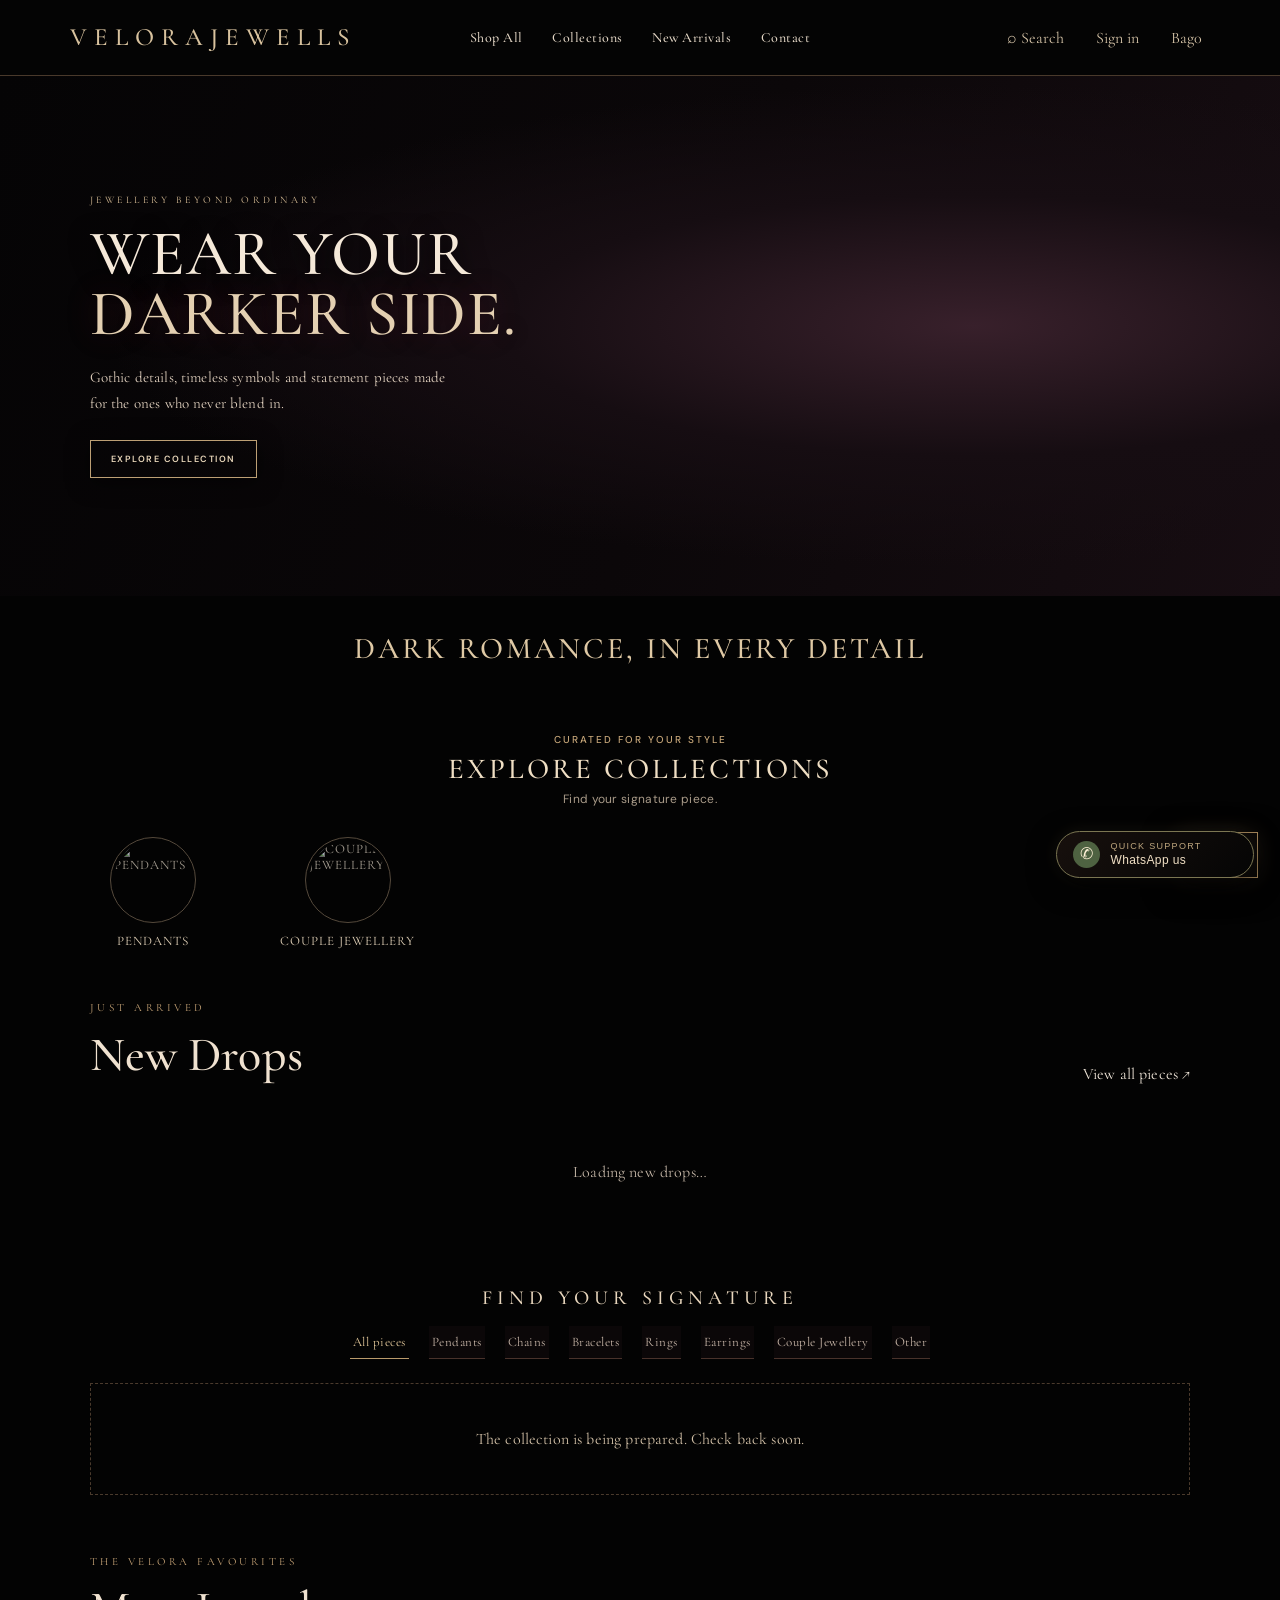
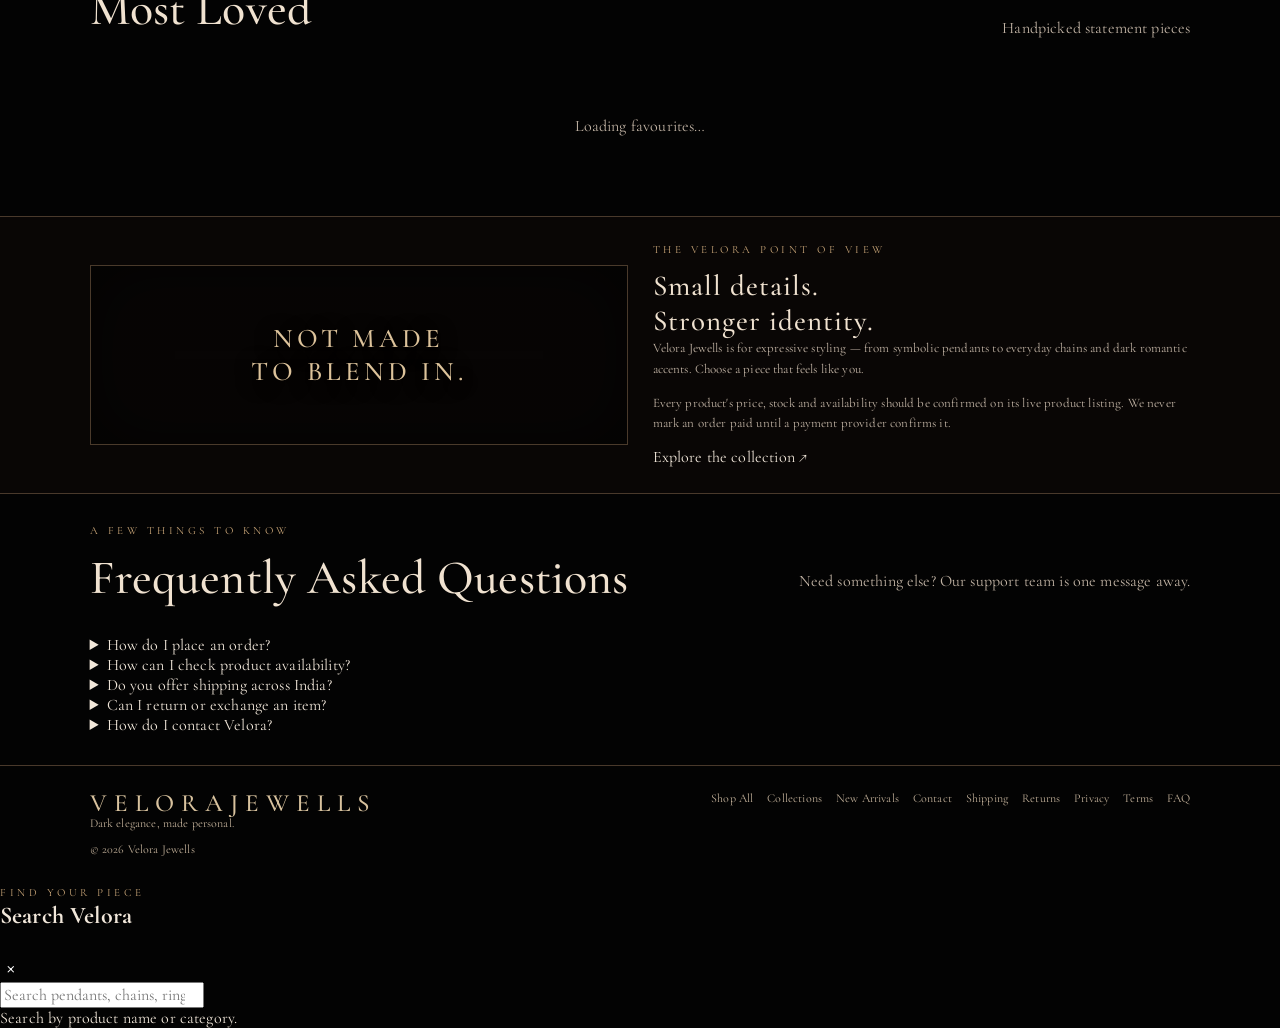
==== index.html @ 8561156a "Add Velora discovery shelves, FAQ and product search UI" ====
<!doctype html>
<html lang="en">
<head>
<meta charset="utf-8"><meta name="viewport" content="width=device-width,initial-scale=1">
<meta name="theme-color" content="#0a080b"><meta name="description" content="Gothic jewellery for your darker side. Discover statement pendants, chains, rings and bracelets at Velora Jewells."><meta property="og:title" content="Velora Jewells — Dark Elegance"><meta property="og:description" content="Gothic details, timeless symbols and statement pieces made for the ones who never blend in."><meta property="og:type" content="website"><link rel="icon" href="favicon.svg" type="image/svg+xml">
<title>Velora Jewells — Dark Elegance</title>
<link rel="preconnect" href="https://fonts.googleapis.com"><link rel="preconnect" href="https://fonts.gstatic.com" crossorigin>
<link href="https://fonts.googleapis.com/css2?family=Cormorant+Garamond:wght@400;500;600;700&family=DM+Sans:wght@400;500;600;700&display=swap" rel="stylesheet">
<style>
:root{--bg:#0a080b;--panel:#141015;--panel2:#1b151c;--line:#332735;--text:#f6eef4;--muted:#b5a7b5;--pink:#d98aaa;--pink2:#a95c7b;--gold:#c5a779}*{box-sizing:border-box}html{scroll-behavior:smooth}body{margin:0;background:var(--bg);color:var(--text);font-family:'DM Sans',sans-serif}a{color:inherit;text-decoration:none}button,input,select,textarea{font:inherit}button{cursor:pointer}.topline{background:#211620;text-align:center;padding:10px 14px;font-size:11px;letter-spacing:1.7px;text-transform:uppercase;color:#e5c7d6}.nav{height:76px;display:flex;align-items:center;justify-content:space-between;padding:0 6%;border-bottom:1px solid #281f2a;position:sticky;top:0;background:#0a080bf2;backdrop-filter:blur(16px);z-index:10}.brand{font:600 28px 'Cormorant Garamond',serif;letter-spacing:5px}.brand span{color:var(--pink)}.navlinks{display:flex;gap:28px;font-size:12px;letter-spacing:1.4px;text-transform:uppercase;color:#c8bbc8}.navlinks a:hover,.link:hover{color:var(--pink)}.navbtn{border:1px solid var(--line);color:var(--text);background:transparent;padding:10px 15px;font-size:11px;letter-spacing:1px;text-transform:uppercase}.hero{min-height:600px;padding:90px 7%;display:grid;grid-template-columns:1.08fr .92fr;align-items:center;gap:36px;background:radial-gradient(ellipse at 77% 45%,#422137 0,transparent 42%),linear-gradient(110deg,#0a080b 40%,#140c14)}.eyebrow{font-size:11px;letter-spacing:3px;text-transform:uppercase;color:var(--pink)}h1,h2,h3,p{margin-top:0}h1{font:500 clamp(50px,6.5vw,86px)/.94 'Cormorant Garamond',serif;letter-spacing:-1.5px;margin:24px 0}.hero p{max-width:450px;line-height:1.8;color:var(--muted);font-size:14px}.actions{display:flex;gap:12px;flex-wrap:wrap;margin-top:30px}.btn{border:1px solid var(--pink);padding:14px 21px;background:var(--pink);color:#1a0b13;font-size:11px;font-weight:700;letter-spacing:1.4px;text-transform:uppercase}.btn.secondary{background:transparent;color:var(--text);border-color:#59404f}.hero-art{height:390px;border:1px solid #553348;background:linear-gradient(135deg,#251521,#0c090d 60%,#42243b);display:flex;align-items:center;justify-content:center;position:relative;overflow:hidden}.hero-art:before,.hero-art:after{content:"";position:absolute;width:260px;height:260px;border:1px solid #c98aab55;border-radius:50%;transform:rotate(35deg) scaleX(.55)}.hero-art:after{width:200px;height:200px;border-color:#d7b7c855;transform:rotate(-35deg) scaleX(.65)}.sigil{font-size:110px;color:#d7b7c8;text-shadow:0 0 45px #c55d99aa;z-index:1;font-family:'Cormorant Garamond',serif}.pendant-art{width:min(285px,76%);height:auto;z-index:2;filter:drop-shadow(0 12px 28px #d98aaa44);animation:floatPendant 5s ease-in-out infinite}@keyframes floatPendant{0%,100%{transform:translateY(0)}50%{transform:translateY(-7px)}}.product{transition:transform .25s,border-color .25s}.product:hover{transform:translateY(-4px);border-color:#6e435e}.art-caption{position:absolute;bottom:20px;letter-spacing:3px;font-size:10px;color:#d5b8ca;text-transform:uppercase}.ticker{border-top:1px solid #332735;border-bottom:1px solid #332735;padding:17px 5%;display:flex;justify-content:center;gap:32px;flex-wrap:wrap;color:#d6bdcb;font-size:10px;letter-spacing:2px;text-transform:uppercase}.section{padding:75px 6%}.sectionhead{display:flex;align-items:end;justify-content:space-between;gap:20px;margin-bottom:28px}.section h2{font:500 clamp(34px,4vw,48px) 'Cormorant Garamond',serif;margin:12px 0 0}.muted{color:var(--muted)}.filters{display:flex;gap:8px;flex-wrap:wrap;margin:20px 0 28px}.filter{background:transparent;color:var(--muted);border:1px solid var(--line);padding:9px 14px;font-size:11px}.filter.active,.filter:hover{background:#2a1927;border-color:var(--pink);color:#f5dce8}.grid{display:grid;grid-template-columns:repeat(4,minmax(0,1fr));gap:18px}.product{border:1px solid #2e232f;background:#100c12;min-width:0}.product-img{height:240px;background:linear-gradient(145deg,#231722,#0c090d);display:flex;align-items:center;justify-content:center;overflow:hidden;color:#9f778e;font:58px 'Cormorant Garamond',serif}.product-img img{width:100%;height:100%;object-fit:cover}.product-info{padding:16px}.product-info h3{font:500 23px 'Cormorant Garamond',serif;margin:0 0 7px}.category{font-size:9px;letter-spacing:1.8px;text-transform:uppercase;color:var(--pink)}.price{font-weight:600;margin:12px 0}.oldprice{text-decoration:line-through;color:#847484;font-weight:400;margin-left:7px;font-size:12px}.add{width:100%;background:transparent;border:1px solid #5d3b50;color:#f3dbe6;padding:11px;text-transform:uppercase;letter-spacing:1.2px;font-size:10px}.add:hover{background:#3b2033}.empty{grid-column:1/-1;border:1px dashed #473347;padding:45px;text-align:center;color:var(--muted)}.story{background:#151017;display:grid;grid-template-columns:1fr 1fr;gap:45px;align-items:center}.storybox{border:1px solid #433044;min-height:280px;padding:35px;background:linear-gradient(135deg,#251521,#0b080c);display:flex;align-items:center;justify-content:center;text-align:center}.storybox strong{font:500 42px 'Cormorant Garamond',serif;letter-spacing:3px}.story p{line-height:1.9;color:var(--muted);font-size:13px}.footer{border-top:1px solid #2b202c;padding:35px 6%;display:flex;justify-content:space-between;gap:25px;flex-wrap:wrap;color:var(--muted);font-size:11px}.footlinks{display:flex;gap:18px;flex-wrap:wrap}.cart-fab{position:fixed;right:22px;bottom:22px;z-index:20;border:1px solid var(--pink);background:#261722;color:#fff;padding:14px 18px;box-shadow:0 6px 30px #0009}.overlay{position:fixed;inset:0;background:#000b;z-index:30;display:none;justify-content:flex-end}.overlay.open{display:flex}.drawer{height:100%;width:min(440px,100%);background:#100c12;border-left:1px solid var(--line);padding:24px;overflow:auto}.drawerhead{display:flex;justify-content:space-between;align-items:center}.drawerhead h2{font:34px 'Cormorant Garamond',serif}.x{background:none;border:0;color:white;font-size:25px}.cartline{display:grid;grid-template-columns:1fr auto;gap:12px;border-bottom:1px solid var(--line);padding:15px 0}.qty{display:flex;align-items:center;gap:10px;margin-top:8px}.qty button{background:#271a27;border:1px solid var(--line);color:white;padding:3px 9px}.totalrow{display:flex;justify-content:space-between;padding:10px 0;color:var(--muted);font-size:13px}.totalrow.grand{border-top:1px solid var(--line);color:white;font-weight:700;font-size:16px}.cartnote{color:#cbb8c8;font-size:12px;line-height:1.6;background:#1c131d;padding:13px}.checkout-form{display:none;margin-top:18px;border-top:1px solid var(--line);padding-top:18px}.checkout-form label{display:block;font-size:11px;color:var(--muted);margin:12px 0 6px}.checkout-form input,.checkout-form select{width:100%;padding:12px;background:#0a080b;color:var(--text);border:1px solid #493447;outline:none}.checkout-form input:focus,.checkout-form select:focus{border-color:var(--pink)}.formgrid{display:grid;grid-template-columns:1fr 1fr;gap:10px}.checkout-form .btn{width:100%;margin-top:15px}.checkout-error{color:#ffc8d7;font-size:12px;line-height:1.6;margin-top:10px}@media(max-width:420px){.formgrid{grid-template-columns:1fr}}.toast{position:fixed;left:50%;bottom:25px;transform:translateX(-50%);background:#f3dce7;color:#20101a;padding:12px 18px;z-index:50;display:none;font-size:12px}.toast.show{display:block}.loading{padding:50px;text-align:center;color:var(--muted)}@media(max-width:850px){.nav{padding:0 4%;height:66px}.navlinks{gap:12px;font-size:10px}.navlinks a:nth-child(2),.navlinks a:nth-child(3){display:none}.hero{grid-template-columns:1fr;padding:65px 6%;min-height:0}.hero-art{height:280px}.grid{grid-template-columns:repeat(2,minmax(0,1fr));gap:12px}.product-img{height:190px}.section{padding:55px 5%}.story{grid-template-columns:1fr;gap:25px}}@media(max-width:420px){.brand{font-size:22px;letter-spacing:3px}.navbtn{padding:9px;font-size:9px}.hero h1{font-size:55px}.product-info{padding:12px}.product-info h3{font-size:20px}.product-img{height:160px}.sectionhead{align-items:start;flex-direction:column}}

/* Gothic editorial redesign */
:root{--bg:#050405;--panel:#100c0e;--panel2:#181014;--line:#47302d;--text:#f5eee7;--muted:#b6a6a0;--pink:#c7a477;--pink2:#8d2336;--gold:#c7a477}
body{background:#050405;color:var(--text);background-image:radial-gradient(ellipse at 50% -10%,#28131a 0,transparent 46%)}
.topline{background:#12090c;color:#d9c2a0;border-bottom:1px solid #4c352b;letter-spacing:2.2px}
.nav{background:#070506ed;border-bottom:1px solid #47302d;box-shadow:0 10px 40px #0008}
.brand{letter-spacing:6px;color:#e5d1b2;text-shadow:0 0 22px #c7a47730}.brand span{color:#c7a477}
.navlinks{font-family:'Cormorant Garamond',serif;font-size:15px;letter-spacing:1.4px}
.navbtn{border-color:#8b6a4b;color:#e8d8c3;background:#10090b;transition:.3s}.navbtn:hover{background:#c7a477;color:#090607;box-shadow:0 0 22px #c7a47740}
.hero{position:relative;isolation:isolate;min-height:620px;padding:95px 7%;grid-template-columns:1fr 1fr;gap:5%;background:linear-gradient(90deg,#050405 0%,#090607dd 42%,#09060733 100%),url('https://images.unsplash.com/photo-1617038220319-276d3cfab638?auto=format&fit=crop&w=2600&q=95') center 44%/cover}
.hero:after{content:"";position:absolute;inset:0;z-index:-1;background:linear-gradient(0deg,#050405 0%,transparent 25%,#05040535 100%);pointer-events:none}
.hero h1{font-size:clamp(58px,7vw,100px);line-height:.88;color:#f3e7d7;text-shadow:0 5px 35px #000;letter-spacing:-1px}
.hero h1 em{color:#c7a477;font-style:italic;text-shadow:0 0 30px #8b24394a}
.hero p{color:#d0c1b8;max-width:430px;font-size:15px}
.eyebrow{color:#c7a477;letter-spacing:3.5px}
.btn{background:linear-gradient(135deg,#d5b58b,#9e794e);border-color:#d5b58b;color:#10090a;box-shadow:0 7px 24px #0007;transition:transform .25s,box-shadow .25s}.btn:hover{transform:translateY(-3px);box-shadow:0 12px 35px #c7a47740}.btn.secondary{background:#10090bb8;color:#f4e7d7;border-color:#806047}
.hero-art{height:440px;border:1px solid #9b784f80;background:linear-gradient(180deg,#09060715,#09060788),url('https://images.unsplash.com/photo-1617038220319-276d3cfab638?auto=format&fit=crop&w=1000&q=85') center/cover;box-shadow:0 25px 70px #000b,0 0 50px #7d26331b;transform:perspective(1100px) rotateY(-3deg);transition:transform .5s,border-color .5s}
.hero-art:hover{transform:perspective(1100px) rotateY(0) translateY(-5px);border-color:#c7a477}
.hero-art:before,.hero-art:after{border-color:#d2b48c55;box-shadow:0 0 35px #c7a47714}
.pendant-art{filter:drop-shadow(0 12px 24px #000);opacity:.95}
.art-caption{background:#090607b8;padding:10px 14px;bottom:12px;color:#e5d0ad;backdrop-filter:blur(8px)}
.ticker{background:#0b0708;border-color:#463028;color:#c7a477}
.section{position:relative}
.section h2{color:#f0e2d0}
.filters .filter{border-color:#49322b;color:#c8b6a8;background:#0b0708;transition:all .25s}.filter.active,.filter:hover{background:#c7a477;color:#10090a;border-color:#c7a477}
.grid{gap:20px}
.product{background:linear-gradient(160deg,#171013,#080607);border-color:#3f2b28;box-shadow:0 14px 32px #0005;transform-style:preserve-3d;transition:transform .35s,border-color .35s,box-shadow .35s}
.product:hover{transform:translateY(-7px) perspective(900px) rotateX(1deg);border-color:#a9855a;box-shadow:0 22px 45px #0009,0 0 25px #c7a47712}
.product-img{height:270px;background:linear-gradient(145deg,#201216,#070607);position:relative}
.product-img:after{content:"";position:absolute;inset:0;pointer-events:none;background:linear-gradient(180deg,transparent 55%,#05040566)}
.product-img img{transition:transform .7s;filter:saturate(.78) contrast(1.08)}
.product:hover .product-img img{transform:scale(1.06)}
.product-info{background:linear-gradient(180deg,#120c0e,#0b0708)}
.product-info h3{color:#f0e0cf;font-size:25px}
.category{color:#c7a477}.price{color:#ead7bf}.add{border-color:#76563d;color:#e8d4b9;transition:all .25s}.add:hover{background:#c7a477;color:#10090a;border-color:#c7a477}
.story{background:linear-gradient(120deg,#11090c,#080607 70%);border-top:1px solid #36231f;border-bottom:1px solid #36231f}
.storybox{background:linear-gradient(180deg,#08060755,#080607cc),url('https://images.unsplash.com/photo-1518709268805-4e9042af9f23?auto=format&fit=crop&w=1200&q=80') center/cover;border-color:#806047;box-shadow:inset 0 0 70px #0008;min-height:330px}
.storybox strong{color:#e4c9a2;text-shadow:0 4px 20px #000;letter-spacing:5px}
.footer{background:#070506;border-color:#493129}.footlinks a:hover{color:#c7a477}
.cart-fab{background:linear-gradient(135deg,#d5b58b,#9e794e);color:#10090a;border-color:#d5b58b;box-shadow:0 8px 32px #000b,0 0 25px #c7a47722}
.drawer{background:#0b0708;border-color:#493129}.cartnote{background:#1a1012}
@keyframes gothicFloat{0%,100%{transform:translateY(0) rotate(-1deg)}50%{transform:translateY(-9px) rotate(1deg)}}
.hero-art .pendant-art{animation:gothicFloat 6s ease-in-out infinite}
@media(max-width:850px){.hero{background-position:center;background-size:cover;gap:28px}.hero-art{height:310px;transform:none}.hero-art:hover{transform:translateY(-3px)}.product-img{height:210px}}
@media(max-width:420px){.hero{padding:55px 6%;background-position:58% center}.hero h1{font-size:58px}.hero-art{height:250px}.product-img{height:175px}}
.gothic-gallery{background:linear-gradient(180deg,#080607,#10090b);border-top:1px solid #33231f;border-bottom:1px solid #33231f}.gothic-gallery .sectionhead{align-items:end}.mood-grid{display:grid;grid-template-columns:1.1fr 1fr 1fr;gap:16px}.mood{margin:0;min-height:250px;position:relative;overflow:hidden;border:1px solid #4a332b;background:#10090b;box-shadow:0 15px 35px #0008}.mood-tall{grid-row:span 2;min-height:520px}.mood img{position:absolute;width:100%;height:100%;object-fit:cover;filter:brightness(.68) saturate(.72);transition:transform .8s,filter .8s}.mood:hover img{transform:scale(1.07);filter:brightness(.88) saturate(.9)}.mood:after{content:"";position:absolute;inset:0;background:linear-gradient(0deg,#050405ed,transparent 65%)}.mood figcaption{position:absolute;z-index:1;bottom:22px;left:22px;right:18px;display:grid;gap:7px}.mood figcaption span{font-size:9px;letter-spacing:2px;color:#c7a477}.mood figcaption strong{font:500 28px 'Cormorant Garamond',serif;color:#f1e1ce}@media(max-width:650px){.mood-grid{grid-template-columns:1fr 1fr}.mood-tall{grid-row:auto;grid-column:1/-1;min-height:320px}.mood{min-height:220px}.mood figcaption{left:14px;bottom:14px}.mood figcaption strong{font-size:23px}.gothic-gallery .sectionhead{display:block}}
.category-showcase{display:grid;grid-template-columns:repeat(6,minmax(0,1fr));gap:18px;padding:25px 10% 12px;background:#030303}.category-showcase a{display:flex;flex-direction:column;align-items:center;gap:10px;font:13px 'Cormorant Garamond',serif;letter-spacing:1px;text-transform:uppercase;color:#e1d1b8}.category-showcase img{width:86px;height:86px;border:1px solid #786044;border-radius:50%;object-fit:cover;padding:3px;filter:brightness(.75) saturate(.65);transition:all .35s}.category-showcase a:hover img{filter:brightness(1) saturate(.9);transform:translateY(-4px);box-shadow:0 0 20px #b99a6b33}.category-showcase a:hover{color:#d6b27b}
@media(max-width:850px){.category-showcase{grid-template-columns:repeat(3,1fr);gap:18px;padding:22px 8%}.category-showcase img{width:78px;height:78px}}
@media(max-width:420px){.category-showcase{gap:15px 8px;padding:20px 5%}.category-showcase img{width:68px;height:68px}.category-showcase a{font-size:11px}}
/* Reference-inspired luxury gothic storefront */
:root{--bg:#030303;--panel:#080808;--panel2:#100c0a;--line:#514438;--text:#f1e7d8;--muted:#b9ab9a;--pink:#c5a578;--pink2:#8e1d2b;--gold:#c5a578}
body{background:#030303;color:#f1e7d8;font-family:'Cormorant Garamond',Georgia,serif;letter-spacing:.15px}
.topline{display:none}
.nav{height:58px;padding:0 5.5%;background:#050505f5;border-bottom:1px solid #41352a;box-shadow:none}
.brand{font:500 25px 'Cormorant Garamond',serif;letter-spacing:7px;color:#d8c29e;text-shadow:none}.brand span{color:#d8c29e}
.navlinks{gap:30px;font:500 14px 'Cormorant Garamond',serif;letter-spacing:.4px;text-transform:none;color:#e3d8c9}
.navlinks a:nth-child(2),.navlinks a:nth-child(3){display:inline}
.navbtn{border:0;padding:8px;color:#d6c4a8;font:16px 'Cormorant Garamond',serif;letter-spacing:0;text-transform:none;background:transparent}
.hero{min-height:365px;padding:42px 14%;grid-template-columns:1fr .8fr;gap:20px;position:relative;overflow:hidden;background:linear-gradient(90deg,#050403 0%,#05040340 43%,#05040300 80%),linear-gradient(0deg,#030303 0%,transparent 18%,#03030322 100%),url('https://images.unsplash.com/photo-1617038220319-276d3cfab638?auto=format&fit=crop&w=2600&q=95') center 47%/cover}
.hero:before{content:"";position:absolute;inset:0;background:linear-gradient(90deg,#030303 0%,#030303b0 28%,transparent 70%);pointer-events:none}
.hero>div{position:relative;z-index:1}
.hero .eyebrow{font-size:10px;letter-spacing:3px;color:#d2b78e}
.hero h1{font:500 clamp(40px,4.1vw,62px)/.95 'Cormorant Garamond',serif;letter-spacing:2px;text-transform:uppercase;color:#f2e7d8;margin:18px 0;text-shadow:0 4px 25px #000}
.hero h1 em{font-style:normal;color:#e9d7bd}
.hero p{font:13px/1.7 'Cormorant Garamond',serif;color:#d7cabb;max-width:300px}
.actions{margin-top:20px}
.btn{font:600 9px 'DM Sans',sans-serif;letter-spacing:1.5px;text-transform:uppercase;background:transparent;color:#e9d8bc;border:1px solid #ad8a5b;box-shadow:none;padding:12px 20px}
.btn:hover{background:#b69a71;color:#080605;transform:translateY(-2px);box-shadow:0 8px 22px #b69a7133}
.btn.secondary{display:none}
.hero-art{height:300px;border:0;background:transparent;box-shadow:none;transform:none;overflow:visible}
.hero-art:before,.hero-art:after{display:none}
.hero-art .pendant-art{display:none}
.hero-art{background:linear-gradient(90deg,transparent,#0504030c),url('https://images.unsplash.com/photo-1617038220319-276d3cfab638?auto=format&fit=crop&w=900&q=90') center/contain no-repeat;filter:drop-shadow(0 15px 20px #000)}
.art-caption{right:0;bottom:30px;left:auto;max-width:115px;text-align:center;background:#030303a8;color:#d7c29e;font:12px/1.3 'Cormorant Garamond',serif;letter-spacing:1px;padding:12px}
.ticker{display:none}
.section{padding:30px 7%}
.gothic-gallery{padding:24px 7% 35px;background:#030303;border:0}
.gothic-gallery .sectionhead{justify-content:center;text-align:center;margin:0 0 14px}
.gothic-gallery .sectionhead>p{display:none}
.gothic-gallery .eyebrow{display:none}
.gothic-gallery h2{font:500 18px 'Cormorant Garamond',serif;letter-spacing:5px;text-transform:uppercase;margin:0;color:#dfc9a5}
.mood-grid{display:none}
#shop{padding-top:12px}
#shop .sectionhead{justify-content:center;text-align:center;margin-bottom:16px}
#shop .sectionhead .eyebrow{display:none}
#shop h2{font:500 20px 'Cormorant Garamond',serif;letter-spacing:5px;text-transform:uppercase}
#productCount{display:none}
#filters{justify-content:center;gap:20px;margin:0 auto 24px}
.filter{background:transparent;border:0;border-bottom:1px solid transparent;padding:8px 3px;color:#d3c2ae;font:13px 'Cormorant Garamond',serif;letter-spacing:.5px}
.filter.active,.filter:hover{background:transparent;border-color:#b99a6b;color:#e4c99b}
.grid{grid-template-columns:repeat(4,minmax(0,1fr));gap:18px}
.product{background:#050505;border:1px solid #40362c;box-shadow:none;transition:transform .35s,border-color .35s}
.product:hover{transform:translateY(-5px);border-color:#b99a6b;box-shadow:0 12px 30px #000}
.product-img{height:175px;background:#080706}.stock-badge{position:absolute;z-index:3;top:10px;left:10px;padding:6px 9px;background:#090707ed;border:1px solid #bd8d67;color:#e6cda9;font:600 9px 'DM Sans',sans-serif;letter-spacing:1.4px;text-transform:uppercase}.sale-badge{position:absolute;z-index:3;top:10px;right:10px;padding:6px 9px;background:#c5a578;color:#080605;border:1px solid #dfc499;font:700 9px 'DM Sans',sans-serif;letter-spacing:1px;text-transform:uppercase}.product-img:has(.stock-badge) img{filter:grayscale(.7) brightness(.58)}
.product-img img{filter:brightness(.8) saturate(.7) contrast(1.1);transition:transform .7s,filter .7s}
.product:hover .product-img img{transform:scale(1.06);filter:brightness(1) saturate(.9)}
.product-info{padding:10px 12px 12px;text-align:center;background:#050505}
.product-info .category{display:none}
.product-info h3{font:500 15px 'Cormorant Garamond',serif;color:#eee0ce;margin:0 0 5px}
.product-info .muted{display:none}
.price{font:500 14px 'Cormorant Garamond',serif;color:#d4bd96;margin:5px 0 9px}
.add{border:1px solid #7b654b;padding:8px 10px;font:600 8px 'DM Sans',sans-serif;letter-spacing:1.4px;color:#e3d0b2;background:transparent}
.add:hover:not(:disabled){background:#b99a6b;color:#090807}
.empty{border-color:#4a3a2c;color:#d2c0a7}
.story{padding:26px 7%;grid-template-columns:1fr 1fr;gap:25px;background:linear-gradient(90deg,#100b08,#030303);border-top:1px solid #4a3a2b;border-bottom:1px solid #4a3a2b}
.storybox{min-height:180px;padding:18px;border-color:#4a3a2b;background:linear-gradient(0deg,#03030355,#03030355),url('https://images.unsplash.com/photo-1518709268805-4e9042af9f23?auto=format&fit=crop&w=1000&q=80') center/cover}
.storybox strong{font:500 27px 'Cormorant Garamond',serif;letter-spacing:4px;color:#ddc39b}
.story h2{font:500 29px 'Cormorant Garamond',serif;letter-spacing:1px}
.story p{font:13px/1.6 'Cormorant Garamond',serif}
#help{display:none}
.footer{padding:25px 7%;background:#030303;border-top:1px solid #41352a;font:12px 'Cormorant Garamond',serif;color:#c4b29b}
.footlinks{gap:14px}
.cart-fab{background:#0a0807;color:#ddc39b;border:1px solid #a8895d;font:12px 'DM Sans',sans-serif;letter-spacing:1px}
.drawer{font-family:'DM Sans',sans-serif}
@media(max-width:850px){.nav{padding:0 4%;height:58px}.navlinks{gap:12px}.navlinks a:nth-child(2),.navlinks a:nth-child(3){display:none}.hero{grid-template-columns:1fr;padding:48px 7%;min-height:420px;background-position:center;background-size:cover}.hero-art{display:none}.hero h1{font-size:56px}.section{padding:25px 5%}.grid{grid-template-columns:repeat(2,minmax(0,1fr));gap:12px}.product-img{height:190px}.story{grid-template-columns:1fr}.storybox{min-height:190px}}
@media(max-width:420px){.brand{font-size:20px;letter-spacing:4px}.navbtn{font-size:12px}.hero{min-height:390px;padding:45px 6%}.hero h1{font-size:48px}.hero p{font-size:13px}.grid{gap:9px}.product-img{height:145px}.product-info{padding:9px 6px}.product-info h3{font-size:14px}#filters{gap:11px}.filter{font-size:12px}}

/* Raven queen hero — cinematic gothic atmosphere */
:root{--bg:#030303;--panel:#080707;--panel2:#100b0b;--line:#514132;--text:#f1e7da;--muted:#c1b3a4;--pink:#c6a578;--pink2:#8b1d2b;--gold:#c6a578}
body{background:#030303;color:#f1e7da;font-family:'Cormorant Garamond',Georgia,serif}
.nav{height:58px;padding:0 6%;background:#050505f5;border-bottom:1px solid #49392b}
.brand{font-size:25px;letter-spacing:7px;color:#d8c29e}.brand span{color:#d8c29e}
.navlinks{font:500 14px 'Cormorant Garamond',serif;letter-spacing:.5px;text-transform:none;color:#e5d8c7}
.navbtn{border:0;color:#d6c4a8;background:transparent}
.hero{min-height:370px;padding:48px 13%;grid-template-columns:1fr;position:relative;isolation:isolate;overflow:hidden;background:#030303 url('https://images.unsplash.com/photo-1518709268805-4e9042af9f23?auto=format&fit=crop&w=2200&q=90') center 46%/cover}
.hero:before{content:"";position:absolute;inset:0;z-index:-1;background:linear-gradient(90deg,#030303 0%,#030303dc 25%,#03030366 55%,#03030318 100%),linear-gradient(0deg,#030303 0%,transparent 24%,#03030322 100%)}
.hero:after{content:"";position:absolute;inset:0;z-index:-1;pointer-events:none;background:radial-gradient(ellipse at 69% 42%,#7a4d3833,transparent 35%)}
.hero>div:first-child{max-width:510px;z-index:1}
.hero .eyebrow{color:#d7bd96;letter-spacing:3.5px;font-size:10px}
.hero h1{font:500 clamp(44px,5vw,70px)/.92 'Cormorant Garamond',serif;letter-spacing:2px;text-transform:uppercase;color:#f5e9d9;text-shadow:0 5px 25px #000;margin:18px 0}
.hero h1 em{font-style:normal;color:#e4d0b2}
.hero p{font:14px/1.7 'Cormorant Garamond',serif;color:#e0d0be;max-width:330px}
.btn{background:transparent;color:#ead8bb;border:1px solid #bda075;box-shadow:0 4px 22px #0008;font:600 9px 'DM Sans',sans-serif;letter-spacing:1.5px;padding:12px 20px}
.btn:hover{background:#c6a578;color:#090706;transform:translateY(-2px)}
.hero-art{position:absolute;right:12%;top:7%;width:39%;height:86%;border:0;background:linear-gradient(90deg,transparent,#03030312),url('https://images.unsplash.com/photo-1617038220319-276d3cfab638?auto=format&fit=crop&w=1000&q=90') center/contain no-repeat;box-shadow:none;filter:drop-shadow(0 18px 24px #000b);opacity:.95;transform:perspective(1000px) rotateY(-4deg);transition:transform .5s}
.hero-art:hover{transform:perspective(1000px) rotateY(0) translateY(-4px)}
.hero-art:before,.hero-art:after,.hero-art .pendant-art{display:none}
.art-caption{bottom:20px;right:0;left:auto;background:#050403c9;color:#e0c7a1;font:12px 'Cormorant Garamond',serif;letter-spacing:1px;backdrop-filter:blur(8px)}
.ticker{display:none}
.section{background:#030303}
.category-showcase{background:#030303}
#shop h2{font:500 20px 'Cormorant Garamond',serif;letter-spacing:5px;text-transform:uppercase;color:#e8d6bd}
.product{background:#050505;border-color:#403328;box-shadow:0 10px 30px #0008}
.product:hover{border-color:#b99a6b;box-shadow:0 16px 36px #000}
.product-img img{filter:brightness(.8) saturate(.72) contrast(1.1)}
.product-info{background:#050505}
.product-info h3{font:500 15px 'Cormorant Garamond',serif;color:#eee0ce}
.price{color:#d4bd96}
.add{border-color:#80694d;color:#e3d0b2;background:transparent}
.story{background:#090605;border-color:#49392b}
.footer{background:#030303;border-color:#49392b}
@media(max-width:850px){.hero{min-height:430px;padding:55px 7%;background-position:center;background-size:cover}.hero-art{right:2%;width:45%;height:68%;top:16%;opacity:.45}.hero>div:first-child{max-width:65%;}.hero h1{font-size:52px}.nav{padding:0 4%}}
@media(max-width:520px){.hero{min-height:410px;padding:46px 6%;background-position:58% center}.hero-art{right:-8%;width:65%;height:62%;top:22%;opacity:.3}.hero>div:first-child{max-width:85%}.hero h1{font-size:46px}.hero p{max-width:260px}.navlinks{gap:12px}.navlinks a:nth-child(2),.navlinks a:nth-child(3){display:none}}

/* Floating contact concierge */
.contact-float{position:fixed;right:20px;bottom:22px;z-index:9999;display:flex;flex-direction:column;align-items:flex-end;gap:10px;font-family:Arial,sans-serif}
.contact-float a{display:flex;align-items:center;gap:10px;min-height:45px;padding:0 16px;border:1px solid #9e8055;border-radius:999px;background:linear-gradient(135deg,#17100d,#050505);color:#f0dfc4;text-decoration:none;box-shadow:0 8px 28px #000b,0 0 18px #c5a5781a;font-size:12px;letter-spacing:.4px;transition:transform .25s,box-shadow .25s,border-color .25s;animation:veloraPulse 3.2s ease-in-out infinite}
.contact-float a:hover{transform:translateY(-3px) scale(1.025);border-color:#e0bd84;box-shadow:0 12px 32px #000d,0 0 24px #c5a57835}
.contact-float .wa{border-color:#7b7652}.contact-float .wa .contact-icon{background:#4e6241}
.contact-float .contact-icon{width:27px;height:27px;display:grid;place-items:center;border-radius:50%;background:#59432e;color:#fff1d7;font-size:16px;flex:0 0 auto}
.contact-float small{display:block;font-size:9px;letter-spacing:1.3px;color:#bfa77f;margin-bottom:2px}
@keyframes veloraPulse{0%,100%{box-shadow:0 8px 28px #000b,0 0 0 0 #c5a57800}50%{box-shadow:0 8px 28px #000b,0 0 0 5px #c5a57813}}
@media(max-width:520px){.contact-float{right:12px;bottom:14px;gap:8px}.contact-float a{min-height:42px;padding:0 12px;font-size:11px}.contact-float .contact-icon{width:25px;height:25px}}

.account-nav{display:flex;align-items:center;gap:8px}
.account-modal{position:fixed;inset:0;z-index:10020;background:#000c;display:none;align-items:center;justify-content:center;padding:18px;backdrop-filter:blur(8px)}.account-modal.open{display:flex}
.account-panel{width:min(100%,470px);max-height:88vh;overflow:auto;background:linear-gradient(145deg,#120d0e,#050505);border:1px solid #8c704d;box-shadow:0 25px 80px #000;padding:25px;color:#f0e2d0;position:relative}
.account-panel h2{font:500 34px 'Cormorant Garamond',serif;letter-spacing:2px;margin:0 0 8px}.account-panel p{color:#c3b3a0;font-size:12px;line-height:1.6}
.account-panel label{display:block;color:#c8b28f;font-size:10px;letter-spacing:1px;text-transform:uppercase;margin:12px 0 6px}
.account-panel input{width:100%;background:#080707;color:#f3e6d5;border:1px solid #49382b;padding:12px;outline:none}.account-panel input:focus{border-color:#c5a578}
.account-actions{display:flex;gap:8px;margin-top:17px;flex-wrap:wrap}.account-actions button{flex:1;min-width:100px}.account-close{position:absolute;right:12px;top:10px;background:none;border:0;color:#e6d3b5;font-size:24px}.account-message{color:#d8b985;font-size:12px;margin-top:10px;white-space:pre-wrap}.account-switch{border:0;background:none;color:#d8b985;text-decoration:underline;padding:8px 0;font-size:12px}
/* Keep authentication options visible even when hero secondary buttons are hidden globally. */
.account-panel .account-actions #accountGoogle{display:inline-flex;align-items:center;justify-content:center;flex:1 1 100%;width:100%;min-height:42px;margin-top:0;background:#080707;color:#ead8c0;border:1px solid #8c704d;font:600 10px 'DM Sans',sans-serif;letter-spacing:1px;text-transform:uppercase}
.account-panel .account-actions #accountGoogle:hover{background:#211711;border-color:#c5a578;color:#f5e6d1}
.account-panel #accountSwitch{display:inline-block;margin-top:12px;font:12px 'DM Sans',sans-serif;cursor:pointer;position:relative;z-index:1}
.account-panel #accountForm{display:block}

.profile-summary{display:grid;grid-template-columns:repeat(3,1fr);gap:8px;margin:18px 0}.profile-stat{border:1px solid #483629;padding:12px 8px;text-align:center;background:#0a0807}.profile-stat strong{display:block;font-size:23px;color:#d6b78b}.profile-stat span{font-size:9px;color:#bca991;text-transform:uppercase;letter-spacing:.8px}
.account-order{padding:12px 0;border-top:1px solid #3c2d24;font-size:12px;display:flex;justify-content:space-between;gap:12px}.account-order strong{color:#e4c9a0}.account-empty{padding:16px 0;color:#bcae9c;font-size:12px}
@media(max-width:520px){.nav{gap:8px}.account-nav{gap:4px}.account-nav .navbtn{padding:8px 7px;font-size:9px}.account-panel{padding:20px}}

/* Customer account, wishlist and profile */
.account-tabs{display:flex;gap:8px;flex-wrap:wrap;margin:18px 0;border-bottom:1px solid #49392b;padding-bottom:12px}
.account-tab{background:transparent;border:1px solid #574531;color:#dfc9a9;padding:9px 12px;font-size:11px;cursor:pointer}
.account-tab.active{background:#c5a578;color:#100908;border-color:#c5a578}
.account-view{display:none}.account-view.active{display:block}
.profile-form label{display:block;font-size:11px;color:#c9b79d;margin:12px 0 6px}
.profile-form input,.profile-form textarea{width:100%;padding:11px;background:#080707;border:1px solid #49392b;color:#f1e7d8}
.wishlist-grid{display:grid;grid-template-columns:1fr;gap:10px}
.wishlist-row{display:grid;grid-template-columns:60px 1fr auto;gap:12px;align-items:center;border:1px solid #3d3026;padding:10px;margin:8px 0}
.wishlist-row img{width:60px;height:60px;object-fit:cover}
.wishlist-row button{background:transparent;border:1px solid #8b6b48;color:#e5cfad;padding:7px;font-size:10px}
.wishlist-toggle{display:block;width:100%;margin-top:7px;background:transparent;border:1px solid #7b654b;padding:8px 10px;color:#e3d0b2;font:600 8px 'DM Sans',sans-serif;letter-spacing:1.4px}
.wishlist-toggle.saved{color:#e4b8c9;border-color:#b66c88}
@media(max-width:420px){.wishlist-row{grid-template-columns:48px 1fr}.wishlist-row img{width:48px;height:48px}.wishlist-row button{grid-column:2}}


/* Navigation: one polished row on desktop, one horizontal link strip on mobile */
.nav{gap:clamp(12px,2vw,28px);isolation:isolate;flex-wrap:nowrap}
.brand{flex:0 0 auto;white-space:nowrap}
.navlinks{display:flex;flex:1 1 auto;align-items:center;justify-content:center;min-width:0;gap:clamp(13px,2vw,29px);white-space:nowrap;flex-wrap:nowrap}
.navlinks a{display:inline-flex;flex:0 0 auto;align-items:center;min-height:40px;padding:4px 0;white-space:nowrap;position:relative;transition:color .2s ease}
.navlinks a:after{content:"";position:absolute;left:0;right:100%;bottom:1px;height:1px;background:#c5a578;transition:right .2s ease}
.navlinks a:hover:after,.navlinks a:focus-visible:after{right:0}
.account-nav{display:flex;align-items:center;gap:2px;flex:0 0 auto;white-space:nowrap}
.collections-intro{grid-column:1/-1;text-align:center;display:grid;gap:5px;margin:0 0 8px}
.collections-intro span{font:500 10px 'DM Sans',sans-serif;letter-spacing:2px;text-transform:uppercase;color:#c5a578}
.collections-intro strong{font:500 clamp(21px,3vw,29px) 'Cormorant Garamond',serif;letter-spacing:3px;text-transform:uppercase;color:#f0dfc4}
.collections-intro small{font:12px 'DM Sans',sans-serif;letter-spacing:.3px;color:#a99b89}
@media(max-width:1020px) and (min-width:851px){
 .nav{padding-left:3.5%;padding-right:3.5%;gap:12px}
 .brand{font-size:22px;letter-spacing:4px}
 .navlinks{gap:clamp(10px,1.4vw,17px)}
 .navlinks a{font-size:13px}
 .account-nav .navbtn{padding:8px 7px;font-size:10px}
}
@media(max-width:850px){
 .nav{height:auto;min-height:58px;padding:0 4%;gap:0 12px;display:flex;flex-wrap:wrap;justify-content:space-between;align-items:center}
 .brand{order:1;font-size:clamp(18px,3vw,22px);letter-spacing:clamp(2px,.6vw,4px)}
 .account-nav{order:2;margin-left:auto;padding:4px 0;gap:2px}
 .account-nav .navbtn{padding:7px 8px;font-size:10px;white-space:nowrap}
 .navlinks{order:3;display:flex!important;position:static;flex:0 0 100%;width:100%;max-width:100%;min-width:0;justify-content:flex-start;align-items:center;gap:clamp(18px,4vw,30px);padding:7px 1px 10px;margin:0;overflow-x:auto;overflow-y:hidden;white-space:nowrap;flex-direction:row;flex-wrap:nowrap;background:transparent;border:0;border-top:1px solid #ffffff12;box-shadow:none;scrollbar-width:none;-webkit-overflow-scrolling:touch}
 .navlinks::-webkit-scrollbar{display:none}
 .navlinks>a{display:inline-flex!important;flex:0 0 auto;min-height:30px;padding:4px 0 5px;border:0;font:500 12px 'Cormorant Garamond',serif;letter-spacing:.45px;white-space:nowrap}
 .navlinks a:after{display:none}
 .category-showcase,#shop,#story,#help{scroll-margin-top:112px}
}
@media(max-width:420px){
 .nav{padding:0 10px}
 .brand{font-size:17px;letter-spacing:2px}
 .account-nav .navbtn{padding:7px 6px;font-size:9px}
 .navlinks{gap:21px;padding:7px 1px 9px}
 .navlinks>a{font-size:12px}
 .collections-intro{margin-bottom:2px}
 .collections-intro strong{font-size:21px;letter-spacing:2px}
 .collections-intro small{font-size:11px}
}
@media(prefers-reduced-motion:reduce){.navlinks a,.navlinks a:after{transition:none}}


/* Final alignment pass: consistent container, hero layering, and section rhythm */
.nav{
  height:70px;min-height:70px;
  padding:0 max(5.5%,calc((100vw - 1610px)/2));
  gap:clamp(14px,2vw,30px);
}
.hero{
  min-height:470px;
  padding:50px max(7%,calc((100vw - 1354px)/2));
  grid-template-columns:minmax(0,1fr) minmax(300px,.78fr);
  gap:clamp(22px,4vw,58px);
  align-items:center;
  background-position:center 46%;
  background-size:cover;
}
.hero:before{
  z-index:0;
  background:linear-gradient(90deg,#030303 0%,#030303e8 29%,#030303a8 49%,#03030320 78%,transparent 100%);
}
.hero:after{
  z-index:0;
  background:linear-gradient(0deg,#030303 0%,transparent 22%,#03030318 100%);
}
.hero>div:first-child{position:relative;z-index:2;width:100%;max-width:520px}
.hero h1{font-size:clamp(52px,5vw,74px);line-height:.94;letter-spacing:1px;margin:18px 0 20px}
.hero p{max-width:370px;font-size:15px;line-height:1.75}
.hero .actions{margin-top:24px}
.hero-art{
  position:absolute;right:max(7%,calc((100vw - 1354px)/2));top:10%;
  width:min(38%,530px);height:80%;z-index:1;opacity:.56;
  transform:none;pointer-events:none;background-position:center;background-size:contain;
}
.hero-art:hover{transform:none}
.hero-art .art-caption{display:none}
.gothic-gallery{padding:35px max(6%,calc((100vw - 1354px)/2)) 38px}
.gothic-gallery .sectionhead{
  display:grid;justify-items:center;align-items:center;justify-content:center;
  text-align:center;gap:0;margin:0;
}
.gothic-gallery .sectionhead .eyebrow,
.gothic-gallery .sectionhead>p{display:none}
.gothic-gallery .sectionhead h2{
  margin:0;font:500 clamp(23px,2.35vw,32px)/1.2 'Cormorant Garamond',serif;
  letter-spacing:3px;text-transform:uppercase;text-align:center;
}
.category-showcase{
  grid-template-columns:repeat(6,minmax(0,1fr));
  gap:18px 16px;
  padding:28px max(5%,calc((100vw - 1354px)/2)) 22px;
  align-items:start;
}
.collections-intro{margin:0 0 12px}
.contact-float{right:clamp(14px,2vw,26px);bottom:22px;gap:9px}
.contact-float a{
  box-sizing:border-box;width:198px;min-height:47px;justify-content:flex-start;
  outline:none;white-space:nowrap;
}
@media(max-width:850px){
  .nav{height:auto;min-height:58px;padding:0 4%;gap:0 12px}
  .hero{min-height:400px;padding:42px 6%;grid-template-columns:minmax(0,1fr);background-position:58% center}
  .hero>div:first-child{max-width:85%}
  .hero h1{font-size:clamp(48px,7vw,58px)}
  .hero-art{display:none}
  .gothic-gallery{padding:30px 6% 28px}
  .category-showcase{grid-template-columns:repeat(3,minmax(0,1fr));padding:22px 5% 18px;gap:16px 8px}
  .category-showcase img{width:76px;height:76px}
  .contact-float{right:12px;bottom:14px;gap:8px}
  .contact-float a{width:auto;min-width:172px;min-height:42px;padding:0 12px;font-size:11px}
}
@media(max-width:420px){
  .nav{padding:0 10px}
  .hero{min-height:380px;padding:38px 6%}
  .hero>div:first-child{max-width:100%}
  .hero h1{font-size:clamp(38px,12vw,46px);letter-spacing:.5px}
  .hero p{max-width:260px;font-size:13px}
  .gothic-gallery .sectionhead h2{font-size:22px;letter-spacing:2px}
  .category-showcase{gap:15px 8px;padding:20px 5% 18px}
  .category-showcase img{width:68px;height:68px}
  .category-showcase a{font-size:11px}
  .contact-float a{min-width:162px}
}
@media(prefers-reduced-motion:reduce){.contact-float a{animation:none}}


/* Gothic Queen hero image supplied by the store owner */
.hero{
  background-image:
    linear-gradient(90deg,#030303 0%,#030303e8 20%,#030303b0 43%,#03030336 70%,#03030308 100%),
    linear-gradient(0deg,#030303 0%,transparent 29%,#03030318 100%),
    url('assets/velora-gothic-queen.avif') !important;
  background-position:center,center,center top !important;
  background-size:cover,cover,cover !important;
  background-repeat:no-repeat !important;
  grid-template-columns:minmax(0,1fr) !important;
}
.hero:before{
  content:"";position:absolute;inset:0;z-index:0;pointer-events:none;
  background:linear-gradient(90deg,#030303 0%,#030303d9 20%,#0303038c 43%,#03030316 72%,transparent 100%);
}
.hero:after{
  content:"";position:absolute;inset:0;z-index:0;pointer-events:none;
  background:linear-gradient(0deg,#030303 0%,transparent 34%,#0303030d 100%);
}
.hero>div:first-child{position:relative;z-index:2;width:100%;max-width:520px}
.hero-art{display:none !important}
@media(max-width:850px){
 .hero{min-height:390px;background-position:center,center,68% top !important;padding:40px 6% !important}
 .hero>div:first-child{max-width:100%}
 .hero-art{display:none !important}
}
@media(max-width:420px){
 .hero{min-height:375px;background-position:center,center,68% top !important;padding:36px 6% !important}
 .hero h1{font-size:clamp(39px,11.5vw,47px) !important;line-height:.96}
 .hero p{max-width:265px}
}


/* Prevent the hero artwork from being stretched beyond its source resolution */
.hero{
 background-size:cover,cover,auto 100% !important;
 background-position:center,center,right center !important;
 background-repeat:no-repeat !important;
}
@media(min-width:851px){
 .hero{min-height:430px;background-size:cover,cover,auto 100% !important}
}
@media(max-width:850px){
 .hero{background-size:cover,cover,auto 100% !important;background-position:center,center,right center !important}
}
@media(max-width:520px){
 .hero{background-size:cover,cover,auto 100% !important;background-position:center,center,right center !important}
}


/* Final header alignment and contact action refinements */
.nav{
 display:grid!important;
 grid-template-columns:minmax(0,1fr) auto minmax(0,1fr)!important;
 align-items:center!important;
 column-gap:clamp(12px,2vw,28px)!important;
 height:76px!important;
 min-height:76px!important;
}
.brand{justify-self:start!important;align-self:center!important;display:inline-flex!important;align-items:center!important;white-space:nowrap!important;line-height:1!important;margin:0!important}
.navlinks{
 justify-self:center!important;align-self:stretch!important;
 display:flex!important;align-items:center!important;justify-content:center!important;
 gap:clamp(18px,2vw,32px)!important;height:100%!important;
 line-height:1!important;white-space:nowrap!important;
}
.navlinks>a{display:inline-flex!important;align-items:center!important;justify-content:center!important;height:100%!important;line-height:1!important;padding:0!important;margin:0!important;white-space:nowrap!important}
.account-nav{justify-self:end!important;align-self:center!important;display:flex!important;align-items:center!important;justify-content:flex-end!important;gap:8px!important}
.hero{
 min-height:520px!important;position:relative!important;isolation:isolate!important;overflow:hidden!important;
 display:flex!important;align-items:center!important;grid-template-columns:1fr!important;
 padding:76px 7%!important;background-color:#030303!important;
 background-image:
  linear-gradient(90deg,#030303 0%,#030303e8 24%,#0303038a 49%,#03030320 75%,transparent 100%),
  linear-gradient(0deg,#030303 0%,transparent 28%),
  url('assets/velora-gothic-queen.avif?v=20261030')!important;
 background-position:center,center,right center!important;
 background-size:cover,cover,auto 100%!important;background-repeat:no-repeat!important;
}
.hero:before,.hero:after{display:none!important}
.hero>div:first-child{position:relative!important;z-index:2!important;width:100%!important;max-width:560px!important}
.hero-art{display:none!important}
@media(max-width:850px){
 .nav{grid-template-columns:minmax(0,1fr) auto!important;grid-template-rows:auto auto!important;height:auto!important;min-height:66px!important;padding:12px 4%!important;row-gap:9px!important}
 .brand{grid-column:1!important;grid-row:1!important;font-size:22px!important;letter-spacing:3px!important}
 .account-nav{grid-column:2!important;grid-row:1!important}
 .navlinks{grid-column:1/-1!important;grid-row:2!important;justify-self:center!important;align-self:center!important;display:flex!important;gap:clamp(10px,2.7vw,18px)!important;height:28px!important;max-width:100%!important;overflow-x:auto!important;scrollbar-width:none!important;font-size:10px!important}
 .navlinks::-webkit-scrollbar{display:none!important}
 .hero{min-height:450px!important;padding:42px 6%!important;background-position:center,center,right center!important;background-size:cover,cover,auto 100%!important}
 .hero>div:first-child{max-width:min(100%,520px)!important}
 .hero-art{display:none!important}
}
@media(max-width:520px){
 .nav{column-gap:8px!important}
 .navlinks{gap:10px!important;font-size:9px!important;letter-spacing:.5px!important}
 .navbtn{padding:8px 7px!important;font-size:8px!important}
 .hero{min-height:420px!important;padding:36px 6%!important}
 .hero h1{font-size:clamp(42px,12vw,55px)!important;line-height:.96!important}
}


/* Final desktop header alignment + reliable email handoff */
@media (min-width:851px){
 .nav{display:grid!important;grid-template-columns:minmax(250px,1fr) auto minmax(190px,1fr)!important;grid-template-rows:1fr!important;align-items:center!important;justify-content:initial!important;height:76px!important;min-height:76px!important;padding:0 clamp(28px,5.5vw,100px)!important;column-gap:clamp(20px,3vw,48px)!important}
 .brand{grid-column:1;grid-row:1;justify-self:start;align-self:center;line-height:1!important;white-space:nowrap}
 .navlinks{grid-column:2;grid-row:1;justify-self:center;align-self:center;display:flex!important;align-items:center!important;justify-content:center!important;gap:clamp(22px,2.3vw,38px)!important;height:100%!important;line-height:1!important;white-space:nowrap!important}
 .navlinks>a{display:inline-flex!important;align-items:center!important;justify-content:center!important;height:100%!important;line-height:1!important;padding:0!important;margin:0!important;white-space:nowrap!important;transform:none!important}
 .account-nav{grid-column:3;grid-row:1;justify-self:end;align-self:center;display:flex!important;align-items:center!important;gap:16px!important;white-space:nowrap}
 .account-nav .navbtn{display:inline-flex;align-items:center;justify-content:center;line-height:1!important;margin:0!important}
}
@media(max-width:850px){
 .nav{display:flex!important;flex-wrap:wrap!important;align-items:center!important;justify-content:space-between!important;height:auto!important;min-height:0!important;gap:0 10px!important;padding:9px 4%!important}
 .brand{display:inline-flex!important;align-items:center!important;line-height:1!important}
 .account-nav{display:flex!important;align-items:center!important;gap:5px!important;margin-left:auto!important}
 .navlinks{display:flex!important;position:static!important;order:3!important;flex:0 0 100%!important;width:100%!important;max-width:100%!important;min-width:0!important;align-items:center!important;justify-content:center!important;flex-direction:row!important;flex-wrap:nowrap!important;gap:clamp(12px,3vw,24px)!important;height:34px!important;overflow-x:auto!important;overflow-y:hidden!important;white-space:nowrap!important;line-height:1!important;padding:5px 0 0!important;margin:4px 0 0!important;scrollbar-width:none!important}
 .navlinks::-webkit-scrollbar{display:none!important}
 .navlinks>a{display:inline-flex!important;align-items:center!important;justify-content:center!important;flex:0 0 auto!important;height:28px!important;line-height:1!important;padding:0!important;white-space:nowrap!important}
}
.contact-float a{align-items:center!important;line-height:1.15!important}
.contact-float a span:last-child{display:block!important;line-height:1.15!important}


/* Sharp hero artwork: use the crisp inline pendant illustration instead of the
   duplicated, soft photographic background that made the hero look blurry. */
.hero{
 background:
  radial-gradient(ellipse at 76% 48%,#38202b 0%,#160d12 34%,transparent 63%),
  linear-gradient(110deg,#050405 0%,#0b0709 54%,#170d12 100%) !important;
 background-image:
  radial-gradient(ellipse at 76% 48%,#38202b 0%,#160d12 34%,transparent 63%),
  linear-gradient(110deg,#050405 0%,#0b0709 54%,#170d12 100%) !important;
}
.hero:after{background:linear-gradient(0deg,#050405 0%,transparent 30%,#05040522 100%) !important}
.hero-art{
 background:
  radial-gradient(ellipse at 50% 42%,#3a202c 0%,#1b1017 43%,#090708 78%) !important;
 border:1px solid #9b784f99 !important;
 box-shadow:0 25px 70px #000b, inset 0 0 80px #c7a4770d !important;
 transform:none !important;
}
.hero-art:hover{transform:translateY(-4px) !important}
.hero-art:before{width:310px;height:390px;border-color:#c7a47745 !important;transform:rotate(35deg) scaleX(.55)}
.hero-art:after{width:245px;height:320px;border-color:#d9c09a45 !important;transform:rotate(-35deg) scaleX(.62)}
.hero-art .pendant-art{
 width:min(330px,78%);max-height:90%;filter:drop-shadow(0 18px 30px #000) drop-shadow(0 0 18px #c7a47735);
 opacity:1;animation:gothicFloat 6s ease-in-out infinite;
}
.hero-art .art-caption{background:#090607b8;border:1px solid #8b6a4b66;padding:10px 15px;backdrop-filter:blur(8px)}
@media(max-width:850px){.hero{background-position:center !important}.hero-art{transform:none !important}.hero-art:hover{transform:translateY(-3px) !important}}

</style>
<style>.product{cursor:pointer}.product-detail-overlay{position:fixed;inset:0;background:#000d;z-index:80;display:none;align-items:center;justify-content:center;padding:18px}.product-detail-overlay.open{display:flex}.product-detail-panel{width:min(900px,100%);max-height:90vh;overflow:auto;background:#0c0909;border:1px solid #8a6c4c;display:grid;grid-template-columns:1fr 1fr;position:relative;box-shadow:0 25px 90px #000}.product-detail-close{position:absolute;right:14px;top:10px;z-index:2;background:#090707dd;border:1px solid #8a6c4c;color:#f4e8d8;font-size:28px;width:42px;height:42px}.product-detail-image{min-height:430px;background:#140e0d;display:grid;place-items:center}.product-detail-image img{width:100%;height:100%;max-height:600px;object-fit:contain}.product-detail-copy{padding:55px 35px;align-self:center}.product-detail-copy h2{font:500 42px 'Cormorant Garamond',serif;margin:12px 0}.product-detail-copy p{color:#c3b5a7;line-height:1.8}.detail-stock{color:#c7a477;margin:16px 0 24px;font-size:12px}@media(max-width:650px){.product-detail-panel{grid-template-columns:1fr}.product-detail-image{min-height:260px;height:38vh}.product-detail-copy{padding:25px}.product-detail-copy h2{font-size:32px}}</style><link rel="stylesheet" href="assets/storefront-enhancements.css"></head>
<body>
<div class="topline">Dark details. Distinct identity. · Free shipping across India</div>
<header class="nav"><a class="brand" href="#" aria-label="Velora Jewells home">VELORA <span>JEWELLS</span></a><nav class="navlinks" id="mainNavigation" aria-label="Main navigation"><a href="#shop" data-nav-shop>Shop All</a><a href="#collections">Collections</a><a href="#shop" data-nav-arrivals>New Arrivals</a><a href="#help">Contact</a></nav><div class="account-nav"><button class="navbtn" id="openSearch" type="button" aria-label="Search products">⌕ Search</button><a class="navbtn" id="accountBtn" href="#accountModal" style="text-decoration:none">Sign in</a><button class="navbtn" id="openCart">Bag <span id="navCount">0</span></button></div></header>
<main>
<section class="hero"><div><div class="eyebrow">Jewellery beyond ordinary</div><h1>Wear your<br><em>darker side.</em></h1><p>Gothic details, timeless symbols and statement pieces made for the ones who never blend in.</p><div class="actions"><a class="btn" href="#shop">Explore collection</a><a class="btn secondary" href="#story">Discover Velora</a></div></div><div class="hero-art" aria-label="Velora gothic jewellery aesthetic"><svg class="pendant-art" viewBox="0 0 300 360" role="img" aria-label="Velora gothic pendant illustration" xmlns="http://www.w3.org/2000/svg">
<defs><linearGradient id="metal" x1="0" y1="0" x2="1" y2="1"><stop offset="0" stop-color="#f0d9e6"/><stop offset=".28" stop-color="#b77b9b"/><stop offset=".52" stop-color="#f4d8e7"/><stop offset=".78" stop-color="#81516e"/><stop offset="1" stop-color="#e6bfd3"/></linearGradient><radialGradient id="stone"><stop offset="0" stop-color="#4e2c4c"/><stop offset=".75" stop-color="#1c101e"/><stop offset="1" stop-color="#08070a"/></radialGradient></defs>
<path d="M112 14 C112 58 127 76 150 94 C173 76 188 58 188 14" fill="none" stroke="url(#metal)" stroke-width="3.4" stroke-linecap="round"/>
<path d="M112 14 C112 58 127 76 150 94 C173 76 188 58 188 14" fill="none" stroke="#f3d7e7" stroke-opacity=".35" stroke-width="1"/>
<circle cx="150" cy="101" r="13" fill="none" stroke="url(#metal)" stroke-width="4"/><circle cx="150" cy="101" r="6" fill="#d98aaa"/>
<path d="M150 113 L150 131" stroke="url(#metal)" stroke-width="5"/>
<path d="M150 128 C118 128 98 152 98 190 C98 229 124 258 150 278 C176 258 202 229 202 190 C202 152 182 128 150 128Z" fill="url(#metal)" stroke="#f3d7e7" stroke-width="1.4"/>
<path d="M150 138 C124 138 108 159 108 190 C108 221 128 246 150 263 C172 246 192 221 192 190 C192 159 176 138 150 138Z" fill="url(#stone)" stroke="#6f4564" stroke-width="2"/>
<path d="M142 154 H158 V177 H177 V192 H158 V229 H142 V192 H123 V177 H142Z" fill="url(#metal)" stroke="#f7e5ef" stroke-width="1.4"/>
<path d="M150 148 V238 M117 185 H183" stroke="#f7dce9" stroke-opacity=".3" stroke-width="1"/>
<circle cx="150" cy="146" r="3" fill="#fff0f7"/><circle cx="150" cy="248" r="3" fill="#fff0f7"/><circle cx="111" cy="190" r="3" fill="#fff0f7"/><circle cx="189" cy="190" r="3" fill="#fff0f7"/>
<path d="M116 278 L107 294 L124 290 L133 306 L141 287 M184 278 L193 294 L176 290 L167 306 L159 287" fill="none" stroke="url(#metal)" stroke-width="2"/>
<path d="M150 288 L155 301 L168 306 L155 311 L150 324 L145 311 L132 306 L145 301Z" fill="url(#metal)"/>
<circle cx="81" cy="130" r="2.5" fill="#e6bfd3"/><circle cx="218" cy="147" r="2" fill="#e6bfd3"/><path d="M76 190l4 10 10 4-10 4-4 10-4-10-10-4 10-4Z" fill="#d98aaa" opacity=".8"/>
</svg><div class="art-caption">A little mystery. A lot of character.</div></div></section>
<div class="ticker"><span>✦ Gothic essentials</span><span>✦ Everyday statement pieces</span><span>✦ Free shipping in India</span></div>
<section class="section gothic-gallery" aria-label="Gothic jewellery inspiration">
 <div class="sectionhead"><div><div class="eyebrow">Enter the night</div><h2>Dark romance, in every detail</h2></div><p class="muted">A world of antique metal, crimson stones and midnight textures.</p></div>
 <div class="mood-grid">
  <figure class="mood mood-tall"><img src="https://images.unsplash.com/photo-1617038220319-276d3cfab638?auto=format&fit=crop&w=1000&q=85" alt="Dark statement jewellery with sculptural metal details" loading="lazy"><figcaption><span>01 / THE RELIC</span><strong>Old-world mystery</strong></figcaption></figure>
  <figure class="mood"><img src="https://images.unsplash.com/photo-1515562141207-7a88fb7ce338?auto=format&fit=crop&w=900&q=85" alt="Close-up of elegant jewellery pieces" loading="lazy"><figcaption><span>02 / THE ORNAMENT</span><strong>Made to be noticed</strong></figcaption></figure>
  <figure class="mood"><img src="https://images.unsplash.com/photo-1611652022419-a9419f74343d?auto=format&fit=crop&w=900&q=85" alt="Layered jewellery styling" loading="lazy"><figcaption><span>03 / THE SHADOW</span><strong>Wear your own legend</strong></figcaption></figure>
 </div>
</section>
<section class="category-showcase" id="collections" aria-label="Shop by category"><div class="collections-intro"><span>Curated for your style</span><strong>Explore Collections</strong><small>Find your signature piece.</small></div>
<a href="pendants.html"><img src="https://images.unsplash.com/photo-1611652022419-a9419f74343d?auto=format&fit=crop&w=700&q=95" alt="Pendants"><span>Pendants</span></a> <a href="couple-jewellery.html"><img src="https://images.unsplash.com/photo-1515562141207-7a88fb7ce338?auto=format&fit=crop&w=1200&q=95" alt="Couple jewellery"><span>Couple Jewellery</span></a>
</section>
<section class="section feature-shelf" id="new-drops"><div class="sectionhead"><div><div class="eyebrow">Just arrived</div><h2>New Drops</h2></div><a class="shelf-link" href="#shop" data-show-all>View all pieces ↗</a></div><div class="shelf-grid" id="newDropsGrid"><div class="loading">Loading new drops…</div></div></section>
<section class="section" id="shop"><div class="sectionhead"><div><div class="eyebrow" id="shopEyebrow">The collection</div><h2 id="shopHeading">Find your signature</h2></div><div class="muted" id="productCount">Loading pieces…</div></div><div class="filters" id="filters"><button class="filter active" data-category="All">All pieces</button><button class="filter" data-category="Pendants">Pendants</button><button class="filter" data-category="Chains">Chains</button><button class="filter" data-category="Bracelets">Bracelets</button><button class="filter" data-category="Rings">Rings</button><button class="filter" data-category="Earrings">Earrings</button><button class="filter" data-category="Couple Jewellery">Couple Jewellery</button><button class="filter" data-category="Other">Other</button></div><div class="grid" id="products"><div class="loading">Opening the collection…</div></div></section>
<section class="section feature-shelf" id="most-loved"><div class="sectionhead"><div><div class="eyebrow">The Velora favourites</div><h2>Most Loved</h2></div><span class="muted">Handpicked statement pieces</span></div><div class="shelf-grid" id="mostLovedGrid"><div class="loading">Loading favourites…</div></div></section>
<section class="section story" id="story"><div class="storybox"><strong>NOT MADE<br>TO BLEND IN.</strong></div><div><div class="eyebrow">The Velora point of view</div><h2>Small details.<br>Stronger identity.</h2><p>Velora Jewells is for expressive styling — from symbolic pendants to everyday chains and dark romantic accents. Choose a piece that feels like you.</p><p class="muted">Every product's price, stock and availability should be confirmed on its live product listing. We never mark an order paid until a payment provider confirms it.</p><a class="link" href="#shop">Explore the collection ↗</a></div></section>
<section class="section velora-faq" id="faq"><div class="sectionhead"><div><div class="eyebrow">A few things to know</div><h2>Frequently Asked Questions</h2></div><p class="muted">Need something else? Our support team is one message away.</p></div><div class="faq-list"><details><summary>How do I place an order?</summary><p>Choose your piece, add it to your bag and continue through the secure checkout. Your order is confirmed only after the checkout process completes.</p></details><details><summary>How can I check product availability?</summary><p>Live stock is shown on each product. Items marked Sold Out cannot be added to your bag.</p></details><details><summary>Do you offer shipping across India?</summary><p>Velora currently advertises shipping across India. Any applicable shipping charge is shown during checkout.</p></details><details><summary>Can I return or exchange an item?</summary><p>Please read our Returns Policy before ordering. For eligible refund requests, keep the parcel-opening video as required by our policy.</p></details><details><summary>How do I contact Velora?</summary><p>Use the WhatsApp support shortcut on this page for help with products and orders.</p></details></div></section>
<section class="section" id="help"><div class="eyebrow">Need a hand?</div><h2>We're here to help.</h2><p class="muted">For product, shipping or order questions, contact the Velora Jewells team through your official store contact channel.</p><p class="muted">Order processing and online payments will be enabled after the store's payment and order-confirmation setup is completed.</p></section>
</main>
<footer class="footer"><div><div class="brand">VELORA <span>JEWELLS</span></div><p>Dark elegance, made personal.</p><span>© <span id="year"></span> Velora Jewells</span></div><div class="footlinks" aria-label="Footer navigation"><a href="#shop" data-nav-shop>Shop All</a><a href="#collections">Collections</a><a href="#shop" data-nav-arrivals>New Arrivals</a><a href="#help">Contact</a><a href="policies.html#shipping">Shipping</a><a href="policies.html#returns">Returns</a><a href="policies.html#privacy">Privacy</a><a href="policies.html#terms">Terms</a><a href="policies.html#faq">FAQ</a></div></footer>
<button class="cart-fab" id="cartFab">Bag · <span id="fabCount">0</span></button>
<div class="search-overlay" id="searchOverlay" aria-hidden="true"><section class="search-panel" role="dialog" aria-modal="true" aria-label="Search Velora products"><div class="search-head"><div><span class="eyebrow">Find your piece</span><h2>Search Velora</h2></div><button class="x" id="closeSearch" aria-label="Close search">×</button></div><input id="storeSearchInput" type="search" placeholder="Search pendants, chains, rings…" autocomplete="off"><div class="search-hint" id="searchHint">Search by product name or category.</div><div class="search-results" id="searchResults"></div></section></div>
<div class="overlay" id="cartOverlay"><aside class="drawer"><div class="drawerhead"><h2>Your bag</h2><button class="x" id="closeCart" aria-label="Close cart">×</button></div><div id="cartItems"></div><div class="totalrow"><span>Product subtotal</span><strong id="subtotal">₹0</strong></div><div class="totalrow"><span>Shipping</span><strong>Free</strong></div><div class="totalrow grand"><span>Total</span><strong id="total">₹0</strong></div><p class="cartnote">Minimum product subtotal is ₹500 (shipping excluded). Payments are processed through Razorpay. An order is confirmed only after server-side payment verification. If checkout reports that payment setup is unavailable, the store payment credentials must be configured before live orders can be accepted.</p><button class="btn" style="width:100%" id="checkoutBtn">Proceed to secure checkout</button>
<form class="checkout-form" id="checkoutForm">
<div class="eyebrow">Secure checkout</div>
<p class="muted" style="font-size:12px">Enter delivery details. Payment is verified securely before an order is confirmed.</p>
<label for="customerName">Full name *</label><input id="customerName" autocomplete="name" maxlength="120" required>
<label for="customerEmail">Email (optional)</label><input id="customerEmail" type="email" autocomplete="email">
<label for="customerPhone">Mobile number *</label><input id="customerPhone" type="tel" inputmode="numeric" pattern="[6-9][0-9]{9}" maxlength="10" autocomplete="tel" required>
<label for="addressLine1">House / street / area *</label><input id="addressLine1" autocomplete="address-line1" minlength="5" required>
<label for="addressLine2">Landmark (optional)</label><input id="addressLine2" autocomplete="address-line2">
<div class="formgrid"><div><label for="city">City *</label><input id="city" autocomplete="address-level2" required></div><div><label for="state">State *</label><input id="state" autocomplete="address-level1" required></div></div>
<div class="formgrid"><div><label for="pincode">PIN code *</label><input id="pincode" inputmode="numeric" pattern="[0-9]{6}" maxlength="6" autocomplete="postal-code" required></div><div><label for="paymentMethod">Payment method *</label><select id="paymentMethod"><option value="prepaid">Prepaid — full amount</option><option value="cod">COD — ₹70 advance online</option></select></div></div>
<p class="cartnote" id="paymentNote">Prepaid: pay the full product subtotal online. Shipping is free.</p>
<button class="btn" type="submit" id="payNow">Continue to payment</button><div class="checkout-error" id="checkoutError" role="status"></div>
</form></aside></div>
<div class="toast" id="toast"></div><div class="product-detail-overlay" id="productDetailOverlay" role="dialog" aria-modal="true" aria-label="Product details"><div class="product-detail-panel"><button class="product-detail-close" id="productDetailClose" type="button" aria-label="Close">×</button><div class="product-detail-image" id="detailImage"></div><div class="product-detail-copy"><div class="eyebrow" id="detailCategory"></div><h2 id="detailName"></h2><p id="detailDescription"></p><div class="price" id="detailPrice"></div><div class="detail-stock" id="detailStock"></div><button class="btn" id="detailAdd" type="button">Add to bag</button></div></div></div>
<script src="https://checkout.razorpay.com/v1/checkout.js"></script>
<script src="https://cdn.jsdelivr.net/npm/@supabase/supabase-js@2.57.0/dist/umd/supabase.min.js"></script>



<div class="account-modal" id="accountModal" role="dialog" aria-modal="true" aria-labelledby="accountTitle">
 <div class="account-panel">
  <button class="account-close" id="accountClose" aria-label="Close">×</button>
  <div class="eyebrow">Your Velora account</div><h2 id="accountTitle">Welcome back</h2>
  <p id="accountIntro">Sign in to view your profile and track your orders.</p>
  <form id="accountForm">
   <div id="nameWrap" style="display:none"><label for="accountName">Full name</label><input id="accountName" autocomplete="name" placeholder="Your name"></div>
   <label for="accountEmail">Email address</label><input id="accountEmail" type="email" required autocomplete="email" placeholder="you@example.com">
   <label for="accountPassword">Password</label><input id="accountPassword" type="password" required minlength="6" autocomplete="current-password" placeholder="At least 6 characters">
   <div class="account-actions"><button class="btn" id="accountSubmit" type="submit">Sign in</button><button class="btn secondary" id="accountGoogle" type="button">Continue with Google</button></div>
  </form>
  <button class="account-switch" id="accountSwitch" type="button">New here? Create an account</button>
  <div id="accountMessage" class="account-message" role="status"></div>
  <div id="profileArea" style="display:none">
   <div class="profile-summary"><div class="profile-stat"><strong id="statOrders">0</strong><span>Orders</span></div><div class="profile-stat"><strong id="statDelivered">0</strong><span>Delivered</span></div><div class="profile-stat"><strong id="statSpend">₹0</strong><span>Order value</span></div></div>
   <div class="account-tabs"><button class="account-tab active" data-account-tab="details" type="button">My profile</button><button class="account-tab" data-account-tab="orders" type="button">My orders</button><button class="account-tab" data-account-tab="wishlist" type="button">Wishlist</button></div>
   <section class="account-view active" id="view-details"><form class="profile-form" id="profileForm"><label for="profileName">Full name</label><input id="profileName" maxlength="120" required><label for="profileEmail">Email</label><input id="profileEmail" type="email" disabled><label for="profilePhone">Mobile number</label><input id="profilePhone" inputmode="numeric" pattern="[6-9][0-9]{9}" maxlength="10" placeholder="10-digit mobile number"><label for="profileAddress">Default delivery address</label><textarea id="profileAddress" rows="3" placeholder="House, street, area, city, state, PIN code"></textarea><button class="btn" type="submit" style="margin-top:14px">Save profile</button><div id="profileSaveMessage" class="account-message" role="status"></div></form></section>
   <section class="account-view" id="view-orders"><h3 style="font:500 23px 'Cormorant Garamond',serif;margin:14px 0 5px">My orders</h3><div id="accountOrders"></div></section>
   <section class="account-view" id="view-wishlist"><h3 style="font:500 23px 'Cormorant Garamond',serif;margin:14px 0 5px">Saved pieces</h3><div id="accountWishlist" class="wishlist-grid"></div></section>
   <div class="account-actions"><button class="btn secondary" id="accountSignOut" type="button">Sign out</button></div>
  </div>
 </div>
</div>
<div class="contact-float" aria-label="Contact Velora Jewells">
 <a class="wa" href="https://wa.me/918986581105?text=Hi%20Velora%20Jewells%2C%20I%20need%20help%20with%20an%20order." target="_blank" rel="noopener noreferrer" aria-label="Chat with Velora Jewells on WhatsApp">
  <span class="contact-icon" aria-hidden="true">✆</span><span><small>QUICK SUPPORT</small>WhatsApp us</span>
 </a>
</div>

<script>
const SUPABASE_URL='https://arypnpohredubfaymuwm.supabase.co';
const SUPABASE_PUBLISHABLE_KEY='sb_publishable_aJZyDdFiMkOuhmIxEKIuuA_QALzapmi';
const db=window.supabase?.createClient(SUPABASE_URL,SUPABASE_PUBLISHABLE_KEY);
const fallback=[
{id:'sample-pendant',name:'Midnight Cross Pendant',category:'Pendants',description:'A statement piece for everyday dark styling.',price_inr:599,image_url:'',stock_quantity:0,is_active:false},
{id:'sample-moon',name:'Lunar Crescent Pendant',category:'Pendants',description:'Celestial detail with a gothic edge.',price_inr:499,image_url:'',stock_quantity:0,is_active:false},
{id:'sample-chain',name:'Classic Dark Chain',category:'Chains',description:'A clean, versatile layering piece.',price_inr:549,image_url:'',stock_quantity:0,is_active:false},
{id:'sample-bracelet',name:'Shadow Link Bracelet',category:'Bracelets',description:'Subtle texture, unmistakable character.',price_inr:449,image_url:'',stock_quantity:0,is_active:false}
];
let allProducts=[],activeCategory='All',activeProductView='all',cart=JSON.parse(localStorage.getItem('velora_cart')||'{}');
const money=n=>'₹'+Number(n||0).toLocaleString('en-IN');
const safe=s=>String(s??'').replace(/[&<>"']/g,c=>({'&':'&amp;','<':'&lt;','>':'&gt;','"':'&quot;',"'":'&#39;'}[c]));
function toast(t){const el=document.getElementById('toast');el.textContent=t;el.classList.add('show');setTimeout(()=>el.classList.remove('show'),2600)}

function logEvent(type,pid){try{if(db)db.from('cart_events').insert({session_id:getSessionId(),product_id:pid||null,event_type:type,quantity:1}).then(()=>{}).catch(()=>{})}catch{}}
function getSessionId(){let s=localStorage.getItem('velora_session');if(!s){s=crypto.randomUUID();localStorage.setItem('velora_session',s)}return s}
function iconFor(p){return ({Pendants:'✧',Chains:'⌁',Bracelets:'◈',Rings:'◉'})[p.category]||'✦'}
function openProductDetail(id){const p=allProducts.find(x=>String(x.id)===String(id));if(!p)return;const ov=document.getElementById('productDetailOverlay');document.getElementById('detailCategory').textContent=p.category||'Velora Jewells';document.getElementById('detailName').textContent=p.name;document.getElementById('detailDescription').textContent=p.description||'A signature piece from Velora Jewells.';document.getElementById('detailImage').innerHTML=p.image_url?'<img src="'+safe(p.image_url)+'" alt="'+safe(p.name)+'">':'<span style="font:70px Cormorant Garamond">✧</span>';const disc=Number(p.compare_at_price_inr)>Number(p.price_inr);document.getElementById('detailPrice').innerHTML=money(p.price_inr)+(disc?'<span class="oldprice">'+money(p.compare_at_price_inr)+'</span>':'');const sold=Boolean(p.is_sold_out)||Number(p.stock_quantity)<=0;document.getElementById('detailStock').textContent=sold?'Currently sold out':Number(p.stock_quantity)+' in stock';const btn=document.getElementById('detailAdd');btn.disabled=sold;btn.textContent=sold?'Sold Out':'Add to bag';btn.onclick=()=>{if(!sold){addToCart(p.id);ov.classList.remove('open')}};ov.classList.add('open')}
function renderProducts(){const source=activeProductView==='new'?allProducts.slice().sort((a,b)=>new Date(b.created_at||0)-new Date(a.created_at||0)).slice(0,8):allProducts;const items=source.filter(p=>activeCategory==='All'||p.category===activeCategory);document.getElementById('productCount').textContent=activeProductView==='new'?items.length+' new arrivals':items.length+' pieces';document.getElementById('shopEyebrow').textContent=activeProductView==='new'?'Fresh from Velora':'The collection';document.getElementById('shopHeading').textContent=activeProductView==='new'?'New Arrivals':'Find your signature';document.getElementById('products').innerHTML=items.length?items.map(p=>{const soldOut=Boolean(p.is_sold_out)||Number(p.stock_quantity)<=0;const hasDiscount=Number(p.compare_at_price_inr)>Number(p.price_inr);const discountPct=hasDiscount?Math.round((1-Number(p.price_inr)/Number(p.compare_at_price_inr))*100):0;return '<article class="product"><div class="product-img">'+(p.image_url?'<img src="'+safe(p.image_url)+'" alt="'+safe(p.name)+'" loading="lazy" onerror="this.remove()">':'<span>'+iconFor(p)+'</span>')+(soldOut?'<span class="stock-badge">Sold Out</span>':hasDiscount?'<span class="sale-badge">'+discountPct+'% OFF</span>':'')+'</div><div class="product-info"><div class="category">'+safe(p.category)+'</div><h3>'+safe(p.name)+'</h3><div class="muted" style="font-size:11px;line-height:1.5">'+safe(p.description||'A Velora statement piece.')+'</div><div class="price">'+money(p.price_inr)+(hasDiscount?'<span class="oldprice">'+money(p.compare_at_price_inr)+'</span>':'')+'</div><button class="add" data-add="'+safe(p.id)+'" '+(soldOut?'disabled style="opacity:.55;cursor:not-allowed"':'')+'>'+(soldOut?'Sold Out':'Add to bag')+'</button><button class="wishlist-toggle" data-wish="'+safe(p.id)+'" type="button">♡ Save to wishlist</button></div></article>'}).join(''):'<div class="empty">The collection is being prepared. Check back soon.</div>'}
async function loadProducts(){if(!db){allProducts=[];renderProducts();return}try{const {data,error}=await db.from('products').select('id,name,description,category,price_inr,compare_at_price_inr,image_url,stock_quantity,is_featured,is_sold_out,created_at').eq('is_active',true).order('is_featured',{ascending:false}).order('created_at',{ascending:false});if(error)throw error;allProducts=data||[];renderProducts();renderCart()}catch(e){console.error(e);allProducts=[];renderProducts();document.getElementById('productCount').textContent='Catalog unavailable';toast('Could not load products. Check Supabase configuration.')}}

document.getElementById('products').addEventListener('click',e=>{if(e.target.closest('button'))return;const card=e.target.closest('.product');const add=card&&card.querySelector('[data-add]');if(add)openProductDetail(add.dataset.add)});document.getElementById('productDetailClose').addEventListener('click',()=>document.getElementById('productDetailOverlay').classList.remove('open'));document.getElementById('productDetailOverlay').addEventListener('click',e=>{if(e.target.id==='productDetailOverlay')e.currentTarget.classList.remove('open')});const mainNav=document.getElementById('mainNavigation');
mainNav.addEventListener('click',e=>{
 const link=e.target.closest('a');if(!link)return;
 if(link.hasAttribute('data-nav-arrivals')){
  e.preventDefault();
  activeProductView='new';activeCategory='All';
  document.querySelectorAll('.filter').forEach(x=>x.classList.toggle('active',x.dataset.category==='All'));
  renderProducts();document.getElementById('shop').scrollIntoView({behavior:'smooth',block:'start'});
 }else if(link.hasAttribute('data-nav-shop')){
  activeProductView='all';activeCategory='All';
  document.querySelectorAll('.filter').forEach(x=>x.classList.toggle('active',x.dataset.category==='All'));
  renderProducts();
 }
});
document.querySelector('.footlinks').addEventListener('click',e=>{
 const link=e.target.closest('a');if(!link)return;
 if(link.hasAttribute('data-nav-arrivals')){
  e.preventDefault();
  activeProductView='new';activeCategory='All';
  document.querySelectorAll('.filter').forEach(x=>x.classList.toggle('active',x.dataset.category==='All'));
  renderProducts();document.getElementById('shop').scrollIntoView({behavior:'smooth',block:'start'});
 }else if(link.hasAttribute('data-nav-shop')){
  activeProductView='all';activeCategory='All';
  document.querySelectorAll('.filter').forEach(x=>x.classList.toggle('active',x.dataset.category==='All'));
  renderProducts();
 }
});

function saveCart(){localStorage.setItem('velora_cart',JSON.stringify(cart));renderCart()}
function cartProducts(){return Object.entries(cart).map(([id,q])=>({product:allProducts.find(p=>p.id===id),quantity:q})).filter(x=>x.product)}
function renderCart(){const lines=cartProducts();const count=lines.reduce((n,x)=>n+x.quantity,0),sub=lines.reduce((n,x)=>n+x.product.price_inr*x.quantity,0);['navCount','fabCount'].forEach(id=>document.getElementById(id).textContent=count);document.getElementById('subtotal').textContent=money(sub);document.getElementById('total').textContent=money(sub);document.getElementById('cartItems').innerHTML=lines.length?lines.map(({product:p,quantity:q})=>'<div class="cartline"><div><strong>'+safe(p.name)+'</strong><div class="muted" style="font-size:12px;margin-top:6px">'+money(p.price_inr)+' each</div><div class="qty"><button data-qty="'+safe(p.id)+'" data-delta="-1">−</button><span>'+q+'</span><button data-qty="'+safe(p.id)+'" data-delta="1">+</button></div></div><strong>'+money(p.price_inr*q)+'</strong></div>').join(''):'<p class="muted" style="padding:25px 0">Your bag is empty.</p>';document.getElementById('checkoutBtn').textContent=sub<500?'Add '+money(500-sub)+' more to reach ₹500':'Proceed to secure checkout';document.getElementById('checkoutBtn').disabled=sub<500}
function openCart(){document.getElementById('cartOverlay').classList.add('open');renderCart()}
document.querySelector('.category-showcase').addEventListener('click',e=>{const a=e.target.closest('[data-jump-category]');if(!a)return;activeProductView='all';activeCategory=a.dataset.jumpCategory;document.querySelectorAll('.filter').forEach(x=>x.classList.toggle('active',x.dataset.category===activeCategory));renderProducts();});
document.getElementById('filters').addEventListener('click',e=>{const b=e.target.closest('[data-category]');if(!b)return;activeProductView='all';activeCategory=b.dataset.category;document.querySelectorAll('.filter').forEach(x=>x.classList.toggle('active',x===b));renderProducts()});
document.getElementById('products').addEventListener('click',e=>{const b=e.target.closest('[data-add]');if(!b)return;const p=allProducts.find(x=>x.id===b.dataset.add);if(!p||p.stock_quantity<1)return;cart[p.id]=Math.min((cart[p.id]||0)+1,p.stock_quantity);saveCart();logEvent('add_to_cart',p.id);toast('Added to your bag')});
document.getElementById('products').addEventListener('click',async e=>{const b=e.target.closest('[data-wish]');if(!b)return;const {data:{user}}=await db.auth.getUser();if(!user){toast('Sign in to save your wishlist');showAccount();setAccountMode('signin');return}const id=b.dataset.wish;const {data:existing,error:readError}=await db.from('wishlist_items').select('id').eq('user_id',user.id).eq('product_id',id).maybeSingle();if(readError){toast('Wishlist unavailable');return}if(existing){const {error}=await db.from('wishlist_items').delete().eq('user_id',user.id).eq('product_id',id);if(error){toast('Could not update wishlist');return}b.classList.remove('saved');b.textContent='♡ Save to wishlist';toast('Removed from wishlist')}else{const {error}=await db.from('wishlist_items').insert({user_id:user.id,product_id:id});if(error){toast('Could not save wishlist');return}b.classList.add('saved');b.textContent='♥ Saved to wishlist';toast('Saved to wishlist')}});
document.getElementById('cartItems').addEventListener('click',e=>{const b=e.target.closest('[data-qty]');if(!b)return;const id=b.dataset.qty,d=Number(b.dataset.delta),p=allProducts.find(x=>x.id===id);cart[id]=(cart[id]||0)+d;if(cart[id]<=0)delete cart[id];else if(p)cart[id]=Math.min(cart[id],p.stock_quantity);saveCart()});
document.getElementById('openCart').onclick=openCart;document.getElementById('cartFab').onclick=openCart;document.getElementById('closeCart').onclick=()=>document.getElementById('cartOverlay').classList.remove('open');document.getElementById('cartOverlay').addEventListener('click',e=>{if(e.target.id==='cartOverlay')e.currentTarget.classList.remove('open')});document.getElementById('checkoutBtn').onclick=()=>{if(cartProducts().reduce((n,x)=>n+x.product.price_inr*x.quantity,0)<500){toast('Minimum product subtotal is ₹500');return}document.getElementById('checkoutForm').style.display='block';document.getElementById('customerName').focus();};
document.getElementById('paymentMethod').addEventListener('change',e=>{document.getElementById('paymentNote').textContent=e.target.value==='cod'?'COD: pay ₹70 advance online now; the remaining product subtotal is due at delivery.':'Prepaid: pay the full product subtotal online. Shipping is free.';document.getElementById('payNow').textContent=e.target.value==='cod'?'Pay ₹70 advance':'Pay full amount';});
document.getElementById('checkoutForm').addEventListener('submit',async e=>{
 e.preventDefault();const err=document.getElementById('checkoutError'),btn=document.getElementById('payNow');err.textContent='';
 if(!window.Razorpay){err.textContent='Payment checkout could not load. Refresh and try again.';return}
 const {data:{user:checkoutUser}}=db?await db.auth.getUser():{data:{user:null}};const customer={name:document.getElementById('customerName').value.trim(),email:document.getElementById('customerEmail').value.trim()||(checkoutUser?.email||''),phone:document.getElementById('customerPhone').value.trim(),address:{line1:document.getElementById('addressLine1').value.trim(),line2:document.getElementById('addressLine2').value.trim(),city:document.getElementById('city').value.trim(),state:document.getElementById('state').value.trim(),pincode:document.getElementById('pincode').value.trim(),country:'India'}};
 const payment_method=document.getElementById('paymentMethod').value;const items=cartProducts().map(x=>({id:x.product.id,quantity:x.quantity}));
 btn.disabled=true;btn.textContent='Preparing secure payment…';
 try{
  const response=await fetch(SUPABASE_URL+'/functions/v1/create-checkout',{method:'POST',headers:{'Content-Type':'application/json','apikey':SUPABASE_PUBLISHABLE_KEY,'Authorization':'Bearer '+SUPABASE_PUBLISHABLE_KEY},body:JSON.stringify({customer,items,payment_method})});
  const data=await response.json();if(!response.ok)throw new Error(data.error||'Could not start checkout.');
  const options={key:data.key_id,amount:data.amount,currency:data.currency,name:'Velora Jewells',description:payment_method==='cod'?'₹70 COD advance':'Jewellery order',order_id:data.razorpay_order_id,prefill:{name:customer.name,email:customer.email,contact:customer.phone},theme:{color:'#d98aaa'},modal:{ondismiss:()=>{btn.disabled=false;btn.textContent=payment_method==='cod'?'Pay ₹70 advance':'Pay full amount'}},handler:async function(payment){
   btn.textContent='Verifying payment…';err.textContent='';
   try{
    const vr=await fetch(SUPABASE_URL+'/functions/v1/verify-payment',{method:'POST',headers:{'Content-Type':'application/json','apikey':SUPABASE_PUBLISHABLE_KEY,'Authorization':'Bearer '+SUPABASE_PUBLISHABLE_KEY},body:JSON.stringify({...payment,customer,items,payment_method})});
    const verified=await vr.json();if(!vr.ok)throw new Error(verified.error||'Payment verification failed.');
    cart={};saveCart();loadProducts();document.getElementById('checkoutForm').style.display='none';document.getElementById('cartOverlay').classList.remove('open');
    toast('Order confirmed: '+verified.order.order_number);
    alert('Thank you for shopping with Velora Jewells!\nOrder: '+verified.order.order_number+'\nProduct subtotal: '+money(verified.order.subtotal_inr)+'\nPaid now: '+money(verified.order.paid_amount_inr)+'\nDue at delivery: '+money(verified.order.amount_due_inr));
   }catch(ex){err.textContent=ex.message+' Do not submit another payment if money was deducted; contact support with the payment ID.';btn.disabled=true;btn.textContent='Payment review needed';}
  }};
  const razorpay=new Razorpay(options);razorpay.on('payment.failed',r=>{err.textContent=r.error?.description||'Payment failed. No order is confirmed.';btn.disabled=false;btn.textContent=payment_method==='cod'?'Pay ₹70 advance':'Pay full amount'});razorpay.open();
 }catch(ex){err.textContent=ex.message;btn.disabled=false;btn.textContent=payment_method==='cod'?'Pay ₹70 advance':'Pay full amount'}
});

let accountMode='signin';
const accountModal=document.getElementById('accountModal');
function showAccount(){accountModal.classList.add('open');refreshAccount();if(db)db.auth.getSession().then(({data})=>{if(data.session)renderAccountProfile(data.session.user)});}
function closeAccount(){accountModal.classList.remove('open')}
function setAccountMode(mode){accountMode=mode;document.getElementById('nameWrap').style.display=mode==='signup'?'block':'none';document.getElementById('accountTitle').textContent=mode==='signup'?'Create your account':'Welcome back';document.getElementById('accountIntro').textContent=mode==='signup'?'Create an account to view your profile and order history.':'Sign in to view your profile and track your orders.';document.getElementById('accountSubmit').textContent=mode==='signup'?'Create account':'Sign in';document.getElementById('accountSwitch').textContent=mode==='signup'?'Already have an account? Sign in':'New here? Create an account';document.getElementById('accountPassword').autocomplete=mode==='signup'?'new-password':'current-password';document.getElementById('accountForm').style.display='block';document.getElementById('profileArea').style.display='none';document.getElementById('accountMessage').textContent='';}
function refreshAccount(){if(!db){document.getElementById('accountMessage').textContent='Account service is unavailable. Please try again later.';return}db.auth.getSession().then(({data,error})=>{if(error)document.getElementById('accountMessage').textContent=error.message;else if(data.session)renderAccountProfile(data.session.user);else setAccountMode('signin')})}
async function renderAccountProfile(user){
 const name=user.user_metadata?.full_name||user.user_metadata?.name||user.email?.split('@')[0]||'Velora customer';
 document.getElementById('accountTitle').textContent='My profile';
 document.getElementById('accountIntro').textContent='Your Velora account · '+(user.email||'');
 document.getElementById('accountForm').style.display='none';
 document.getElementById('accountSwitch').style.display='none';
 document.getElementById('profileArea').style.display='block';
 document.getElementById('accountMessage').textContent='';
 document.getElementById('profileEmail').value=user.email||'';
 await db.from('profiles').upsert({id:user.id,display_name:name,email:user.email||null},{onConflict:'id'});
 const {data:profile}=await db.from('profiles').select('display_name,email,phone,shipping_address').eq('id',user.id).maybeSingle();
 document.getElementById('profileName').value=profile?.display_name||name;
 document.getElementById('profilePhone').value=profile?.phone||'';
 const a=profile?.shipping_address||{};
 document.getElementById('profileAddress').value=[a.line1,a.line2,a.city,a.state,a.pincode].filter(Boolean).join(', ');
 const {data:orders,error}=await db.from('orders').select('id,order_number,subtotal_inr,payment_status,order_status,created_at').eq('user_id',user.id).order('created_at',{ascending:false}).limit(50);
 if(error){document.getElementById('accountOrders').innerHTML='<div class="account-empty">Order history could not load. New orders will appear here once linked to your account.</div>'}
 else {
  const list=orders||[];
  document.getElementById('statOrders').textContent=list.length;
  document.getElementById('statDelivered').textContent=list.filter(o=>o.order_status==='delivered').length;
  document.getElementById('statSpend').textContent=money(list.reduce((s,o)=>s+Number(o.subtotal_inr||0),0));
  document.getElementById('accountOrders').innerHTML=list.length?list.map(o=>'<div class="account-order"><div><strong>'+safe(o.order_number)+'</strong><div style="color:#b9a995;margin-top:4px">'+new Date(o.created_at).toLocaleDateString('en-IN')+' · '+safe(o.order_status||'pending')+'</div></div><div style="text-align:right">'+money(o.subtotal_inr)+'<div style="color:#b9a995;margin-top:4px">'+safe(o.payment_status||'pending')+'</div></div></div>').join(''):'<div class="account-empty">No orders linked to this account yet.</div>';
 }
 await loadWishlist(user);
}
async function loadWishlist(user){
 const el=document.getElementById('accountWishlist');
 el.innerHTML='<div class="account-empty">Loading wishlist…</div>';
 const {data,error}=await db.from('wishlist_items').select('product_id,created_at,products(id,name,category,price_inr,image_url,stock_quantity,is_active)').eq('user_id',user.id).order('created_at',{ascending:false});
 if(error){el.innerHTML='<div class="account-empty">Wishlist unavailable right now. Refresh and try again.</div>';return}
 const items=(data||[]).filter(x=>x.products);
 el.innerHTML=items.length?items.map(x=>{const p=x.products;return '<div class="wishlist-row"><div>'+(p.image_url?'<img src="'+safe(p.image_url)+'" alt="'+safe(p.name)+'">':'✧')+'</div><div><strong>'+safe(p.name)+'</strong><div class="muted" style="font-size:12px;margin-top:5px">'+money(p.price_inr)+'</div></div><button type="button" data-remove-wish="'+safe(p.id)+'">Remove</button></div>'}).join(''):'<div class="account-empty">Your wishlist is empty. Tap ♡ Save to wishlist on a product to keep it here.</div>';
}
document.getElementById('profileForm').addEventListener('submit',async e=>{
 e.preventDefault();const {data:{user}}=await db.auth.getUser();if(!user)return;
 const name=document.getElementById('profileName').value.trim(),phone=document.getElementById('profilePhone').value.trim(),raw=document.getElementById('profileAddress').value.trim();
 if(phone&&!/^[6-9][0-9]{9}$/.test(phone)){document.getElementById('profileSaveMessage').textContent='Enter a valid 10-digit Indian mobile number.';return}
 const parts=raw.split(',').map(x=>x.trim()).filter(Boolean);
 const address={line1:parts[0]||'',line2:parts[1]||'',city:parts[2]||'',state:parts[3]||'',pincode:parts[4]||'',country:'India'};
 const {error}=await db.from('profiles').upsert({id:user.id,display_name:name,email:user.email,phone:phone||null,shipping_address:address},{onConflict:'id'});
 document.getElementById('profileSaveMessage').textContent=error?'Could not save profile: '+error.message:'Profile saved successfully.';
});
document.querySelector('.account-tabs').addEventListener('click',e=>{const b=e.target.closest('[data-account-tab]');if(!b)return;document.querySelectorAll('.account-tab').forEach(x=>x.classList.toggle('active',x===b));document.querySelectorAll('.account-view').forEach(x=>x.classList.toggle('active',x.id==='view-'+b.dataset.accountTab));});
document.getElementById('accountWishlist').addEventListener('click',async e=>{const b=e.target.closest('[data-remove-wish]');if(!b)return;const {data:{user}}=await db.auth.getUser();if(!user)return;const {error}=await db.from('wishlist_items').delete().eq('user_id',user.id).eq('product_id',b.dataset.removeWish);if(error){toast('Could not remove item');return}await loadWishlist(user);toast('Removed from wishlist')});

document.getElementById('accountBtn').addEventListener('click',e=>{e.preventDefault();showAccount()});
document.getElementById('accountClose').addEventListener('click',closeAccount);accountModal.addEventListener('click',e=>{if(e.target===accountModal)closeAccount()});document.addEventListener('keydown',e=>{if(e.key==='Escape')closeAccount()});
document.getElementById('accountSwitch').addEventListener('click',()=>setAccountMode(accountMode==='signup'?'signin':'signup'));
document.getElementById('accountForm').addEventListener('submit',async e=>{e.preventDefault();if(!db){document.getElementById('accountMessage').textContent='Account service is unavailable. Please try again later.';return}const email=document.getElementById('accountEmail').value.trim(),password=document.getElementById('accountPassword').value,name=document.getElementById('accountName').value.trim(),submit=document.getElementById('accountSubmit');submit.disabled=true;document.getElementById('accountMessage').textContent='Please wait…';try{if(accountMode==='signup'){const {data,error}=await db.auth.signUp({email,password,options:{data:{full_name:name}}});if(error)throw error;if(data.session){await renderAccountProfile(data.user)}else{document.getElementById('accountMessage').textContent='Account created. Check your email to confirm your address, then sign in.';setAccountMode('signin')}}else{const {data,error}=await db.auth.signInWithPassword({email,password});if(error)throw error;await renderAccountProfile(data.user)}}catch(err){document.getElementById('accountMessage').textContent=err.message||'Could not complete sign in.'}finally{submit.disabled=false}});
document.getElementById('accountGoogle').addEventListener('click',async()=>{if(!db)return;const btn=document.getElementById('accountGoogle'),msg=document.getElementById('accountMessage');btn.disabled=true;msg.textContent='Connecting to Google…';try{const {error}=await db.auth.signInWithOAuth({provider:'google',options:{redirectTo:'https://zenin22.github.io/velora-jewells-store/?account=profile'}});if(error)throw error}catch(err){msg.textContent=err.message||'Google sign-in could not start.';btn.disabled=false}});
document.getElementById('accountSignOut').addEventListener('click',async()=>{await db.auth.signOut();setAccountMode('signin');document.getElementById('accountSwitch').style.display='inline-block';document.getElementById('accountMessage').textContent='You have signed out.'});
db?.auth.onAuthStateChange((_event,session)=>{document.getElementById('accountBtn').textContent=session?'My profile':'Sign in';if(session&&new URLSearchParams(location.search).has('account'))showAccount();});
if(new URLSearchParams(location.search).has('account')){setTimeout(showAccount,250);}
document.getElementById('year').textContent=new Date().getFullYear();renderCart();loadProducts();
</script>
<script src="assets/storefront-enhancements.js" defer></script></body></html>
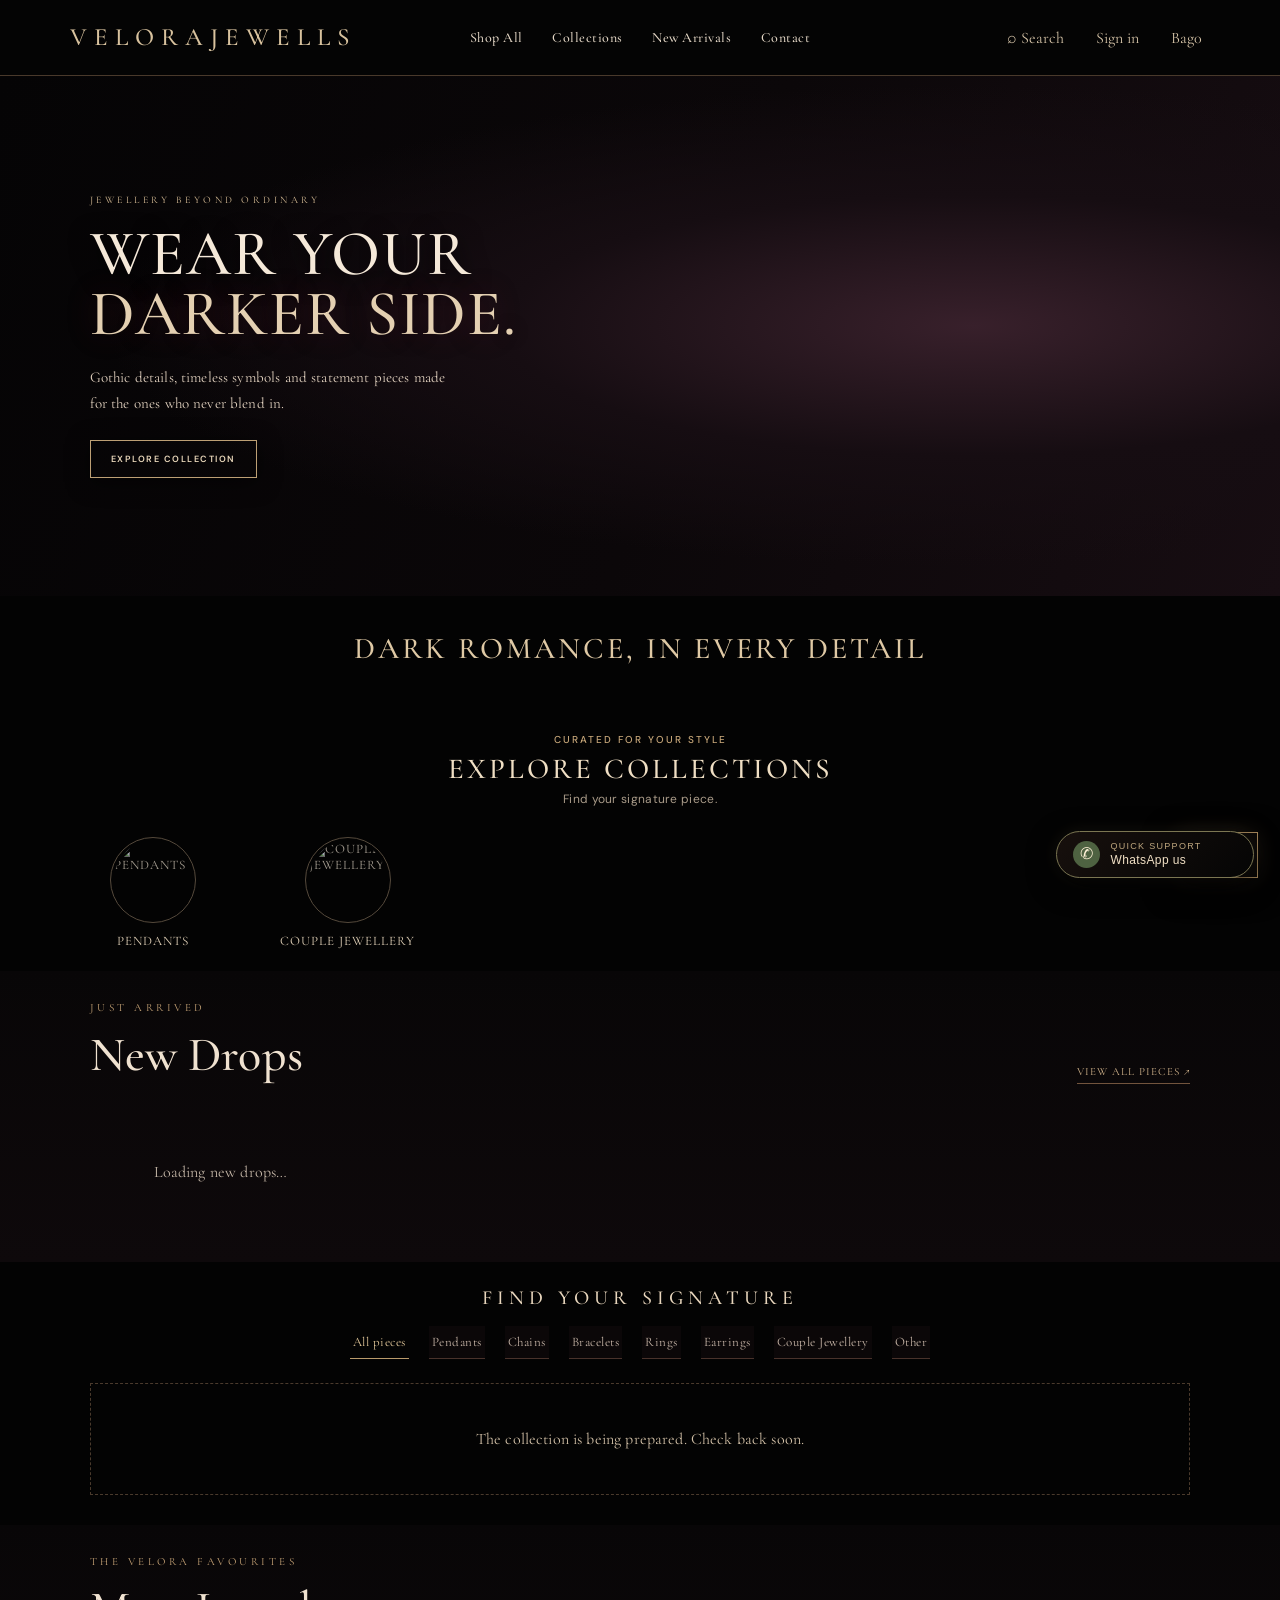
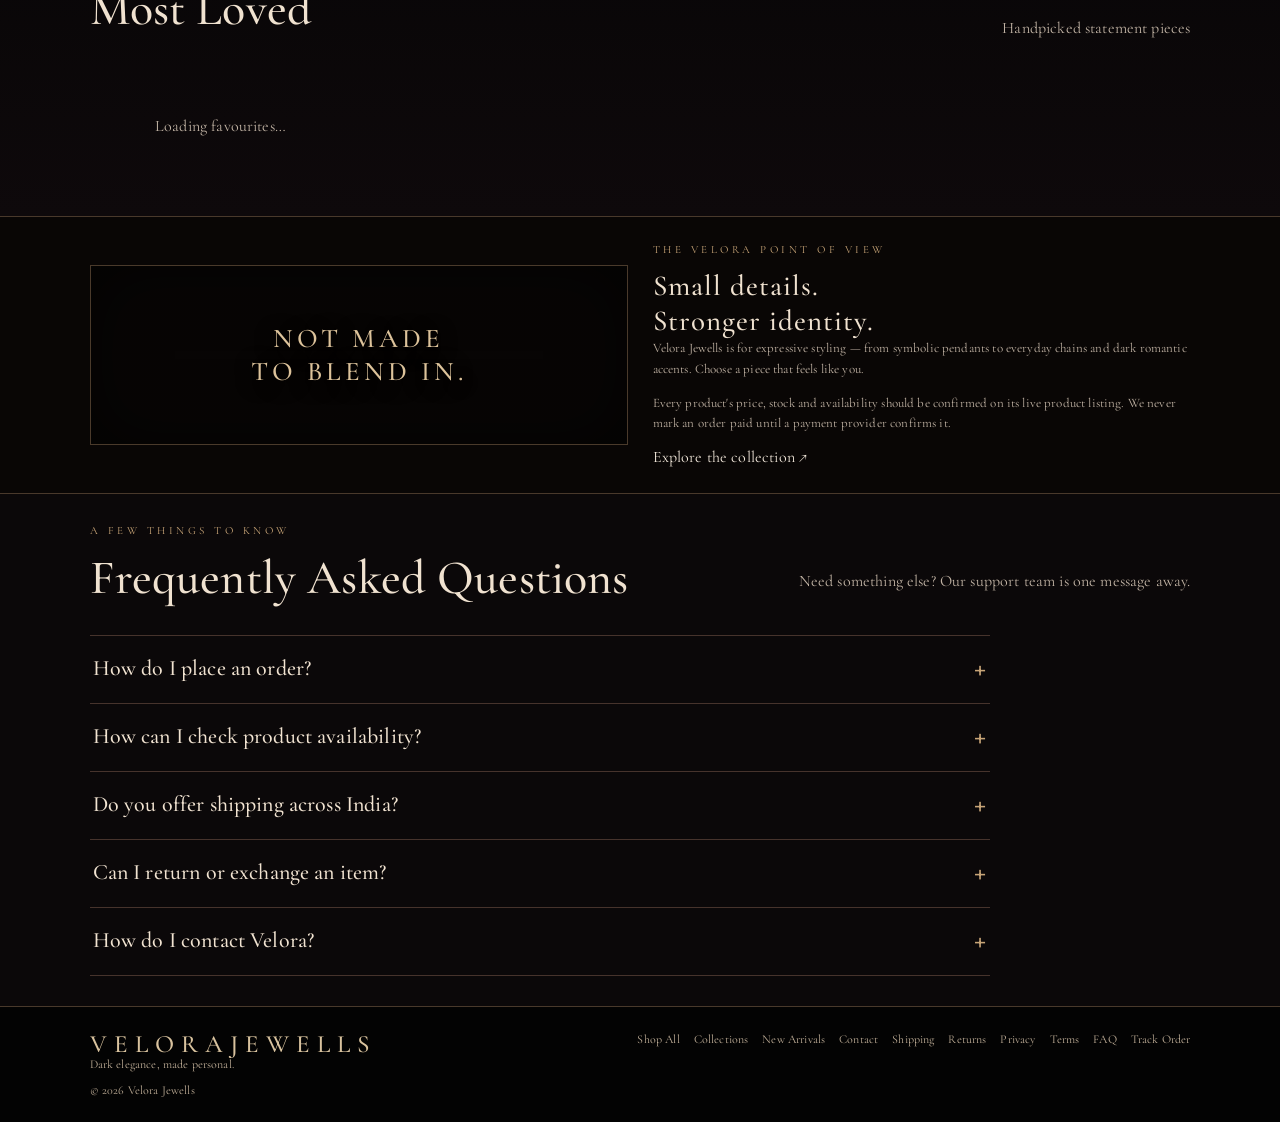
==== commit 9fb3b71c: "Add Track Order link to Velora footer" ====
--- a/index.html
+++ b/index.html
@@ -522,7 +522,7 @@
 <section class="section velora-faq" id="faq"><div class="sectionhead"><div><div class="eyebrow">A few things to know</div><h2>Frequently Asked Questions</h2></div><p class="muted">Need something else? Our support team is one message away.</p></div><div class="faq-list"><details><summary>How do I place an order?</summary><p>Choose your piece, add it to your bag and continue through the secure checkout. Your order is confirmed only after the checkout process completes.</p></details><details><summary>How can I check product availability?</summary><p>Live stock is shown on each product. Items marked Sold Out cannot be added to your bag.</p></details><details><summary>Do you offer shipping across India?</summary><p>Velora currently advertises shipping across India. Any applicable shipping charge is shown during checkout.</p></details><details><summary>Can I return or exchange an item?</summary><p>Please read our Returns Policy before ordering. For eligible refund requests, keep the parcel-opening video as required by our policy.</p></details><details><summary>How do I contact Velora?</summary><p>Use the WhatsApp support shortcut on this page for help with products and orders.</p></details></div></section>
 <section class="section" id="help"><div class="eyebrow">Need a hand?</div><h2>We're here to help.</h2><p class="muted">For product, shipping or order questions, contact the Velora Jewells team through your official store contact channel.</p><p class="muted">Order processing and online payments will be enabled after the store's payment and order-confirmation setup is completed.</p></section>
 </main>
-<footer class="footer"><div><div class="brand">VELORA <span>JEWELLS</span></div><p>Dark elegance, made personal.</p><span>© <span id="year"></span> Velora Jewells</span></div><div class="footlinks" aria-label="Footer navigation"><a href="#shop" data-nav-shop>Shop All</a><a href="#collections">Collections</a><a href="#shop" data-nav-arrivals>New Arrivals</a><a href="#help">Contact</a><a href="policies.html#shipping">Shipping</a><a href="policies.html#returns">Returns</a><a href="policies.html#privacy">Privacy</a><a href="policies.html#terms">Terms</a><a href="policies.html#faq">FAQ</a></div></footer>
+<footer class="footer"><div><div class="brand">VELORA <span>JEWELLS</span></div><p>Dark elegance, made personal.</p><span>© <span id="year"></span> Velora Jewells</span></div><div class="footlinks" aria-label="Footer navigation"><a href="#shop" data-nav-shop>Shop All</a><a href="#collections">Collections</a><a href="#shop" data-nav-arrivals>New Arrivals</a><a href="#help">Contact</a><a href="policies.html#shipping">Shipping</a><a href="policies.html#returns">Returns</a><a href="policies.html#privacy">Privacy</a><a href="policies.html#terms">Terms</a><a href="policies.html#faq">FAQ</a><a href="track-order.html">Track Order</a></div></footer>
 <button class="cart-fab" id="cartFab">Bag · <span id="fabCount">0</span></button>
 <div class="search-overlay" id="searchOverlay" aria-hidden="true"><section class="search-panel" role="dialog" aria-modal="true" aria-label="Search Velora products"><div class="search-head"><div><span class="eyebrow">Find your piece</span><h2>Search Velora</h2></div><button class="x" id="closeSearch" aria-label="Close search">×</button></div><input id="storeSearchInput" type="search" placeholder="Search pendants, chains, rings…" autocomplete="off"><div class="search-hint" id="searchHint">Search by product name or category.</div><div class="search-results" id="searchResults"></div></section></div>
 <div class="overlay" id="cartOverlay"><aside class="drawer"><div class="drawerhead"><h2>Your bag</h2><button class="x" id="closeCart" aria-label="Close cart">×</button></div><div id="cartItems"></div><div class="totalrow"><span>Product subtotal</span><strong id="subtotal">₹0</strong></div><div class="totalrow"><span>Shipping</span><strong>Free</strong></div><div class="totalrow grand"><span>Total</span><strong id="total">₹0</strong></div><p class="cartnote">Minimum product subtotal is ₹500 (shipping excluded). Payments are processed through Razorpay. An order is confirmed only after server-side payment verification. If checkout reports that payment setup is unavailable, the store payment credentials must be configured before live orders can be accepted.</p><button class="btn" style="width:100%" id="checkoutBtn">Proceed to secure checkout</button>
--- a/assets/storefront-enhancements.css
+++ b/assets/storefront-enhancements.css
@@ -0,0 +1,44 @@
+/* Velora storefront discovery features */
+.account-nav{display:flex;align-items:center;gap:9px}
+.search-overlay{position:fixed;inset:0;z-index:60;background:#000d;display:none;align-items:flex-start;justify-content:center;padding:9vh 18px 24px;backdrop-filter:blur(8px)}
+.search-overlay.open{display:flex}
+.search-panel{width:min(760px,100%);max-height:82vh;overflow:auto;background:#100b0e;border:1px solid #6c4b38;box-shadow:0 30px 100px #000d;padding:26px}
+.search-head{display:flex;justify-content:space-between;align-items:center;margin-bottom:18px}
+.search-head h2{font:500 38px 'Cormorant Garamond',serif;margin:7px 0 0}
+#storeSearchInput{width:100%;background:#070506;border:1px solid #6d5140;color:#f5eee7;padding:16px;font-size:14px;outline:none}
+#storeSearchInput:focus{border-color:#c7a477}
+.search-hint{color:#b6a6a0;font-size:11px;padding:14px 0}
+.search-results{display:grid;gap:8px}
+.search-result{display:grid;grid-template-columns:62px 1fr auto;gap:13px;align-items:center;padding:9px;border:1px solid #352522;background:#0b0809;color:#f5eee7;text-align:left;cursor:pointer}
+.search-result:hover{border-color:#c7a477;background:#181014}
+.search-result img{width:62px;height:62px;object-fit:cover;background:#211519}
+.search-result strong{display:block;font:500 19px 'Cormorant Garamond',serif}
+.search-result small{color:#b6a6a0;font-size:10px}
+.search-result b{color:#d6b88d;font-size:12px}
+.feature-shelf{background:linear-gradient(180deg,#080607,#0e090b)}
+.shelf-link{font-size:11px;color:#d2b48c;letter-spacing:1px;text-transform:uppercase;border-bottom:1px solid #72543d;padding-bottom:5px}
+.shelf-grid{display:grid;grid-template-columns:repeat(4,minmax(0,1fr));gap:18px}
+.shelf-card{min-width:0;border:1px solid #3f2b28;background:linear-gradient(160deg,#171013,#080607);transition:transform .25s,border-color .25s}
+.shelf-card:hover{transform:translateY(-4px);border-color:#c7a477}
+.shelf-photo{height:245px;background:#171013;overflow:hidden;cursor:pointer}
+.shelf-photo img{width:100%;height:100%;object-fit:cover;transition:transform .45s}
+.shelf-card:hover .shelf-photo img{transform:scale(1.04)}
+.shelf-info{padding:14px}
+.shelf-info small{color:#c7a477;font-size:9px;letter-spacing:1.6px;text-transform:uppercase}
+.shelf-info h3{font:500 22px 'Cormorant Garamond',serif;margin:7px 0}
+.shelf-price{font-size:13px;font-weight:700;margin:9px 0 12px}
+.shelf-price del{color:#8c7b75;font-size:11px;margin-left:7px;font-weight:400}
+.shelf-add{width:100%;padding:10px;border:1px solid #8b6a4b;background:transparent;color:#ead8c2;text-transform:uppercase;font-size:10px;letter-spacing:1px}
+.shelf-add:hover{background:#c7a477;color:#090607}
+.shelf-add:disabled{opacity:.5;cursor:not-allowed}
+.shelf-empty{grid-column:1/-1;padding:25px;border:1px dashed #49352d;color:#b6a6a0;font-size:12px}
+.velora-faq{background:#0b0809}
+.faq-list{max-width:900px;border-top:1px solid #46332c}
+.faq-list details{border-bottom:1px solid #46332c;padding:19px 3px}
+.faq-list summary{cursor:pointer;list-style:none;font:500 22px 'Cormorant Garamond',serif;color:#f1e3d1;display:flex;justify-content:space-between;gap:15px}
+.faq-list summary::-webkit-details-marker{display:none}
+.faq-list summary:after{content:'+';color:#c7a477;font:22px 'DM Sans',sans-serif}
+.faq-list details[open] summary:after{content:'−'}
+.faq-list p{color:#b6a6a0;font-size:12px;line-height:1.8;margin:13px 35px 0 0}
+@media(max-width:850px){.shelf-grid{grid-template-columns:repeat(2,minmax(0,1fr));gap:12px}.shelf-photo{height:200px}.account-nav{gap:5px}.account-nav .navbtn{padding:8px 10px;font-size:9px}}
+@media(max-width:420px){.shelf-photo{height:155px}.shelf-info{padding:10px}.shelf-info h3{font-size:18px}.search-panel{padding:17px}.search-result{grid-template-columns:52px 1fr auto}.search-result img{width:52px;height:52px}}
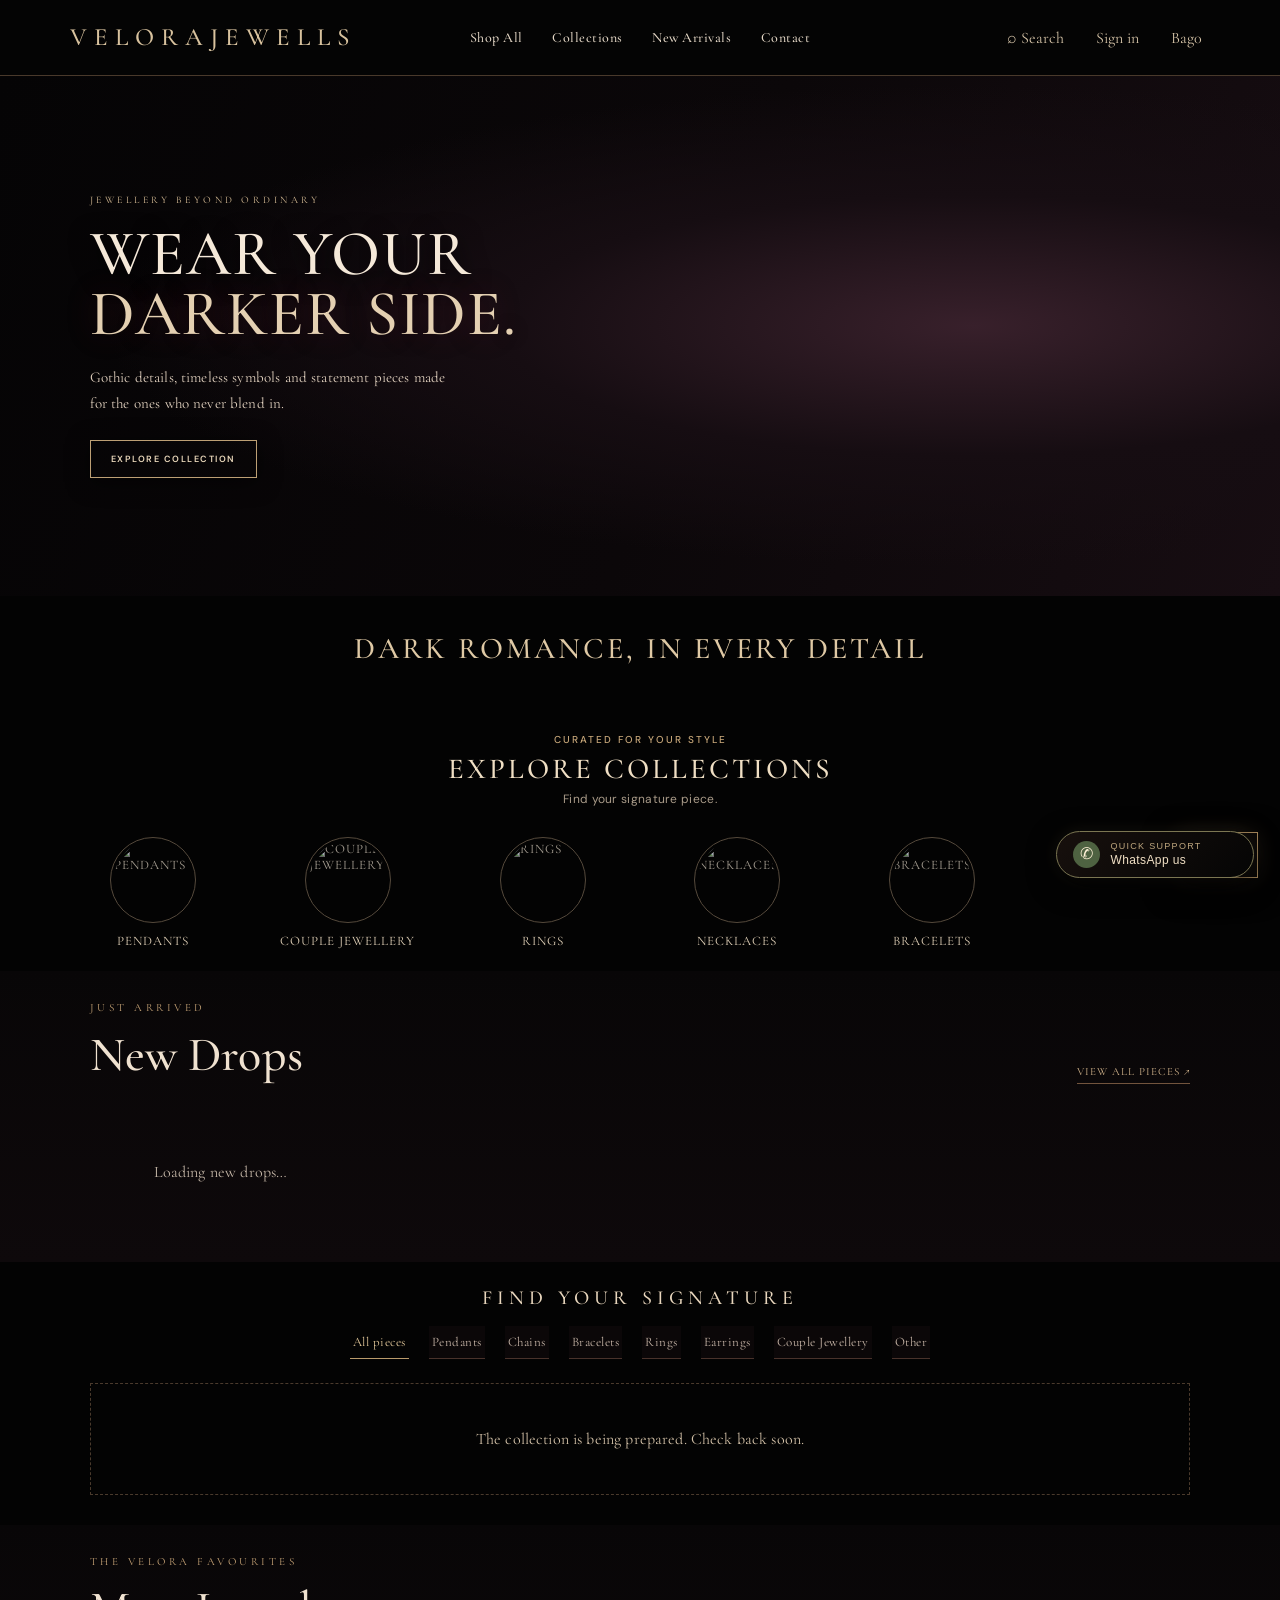
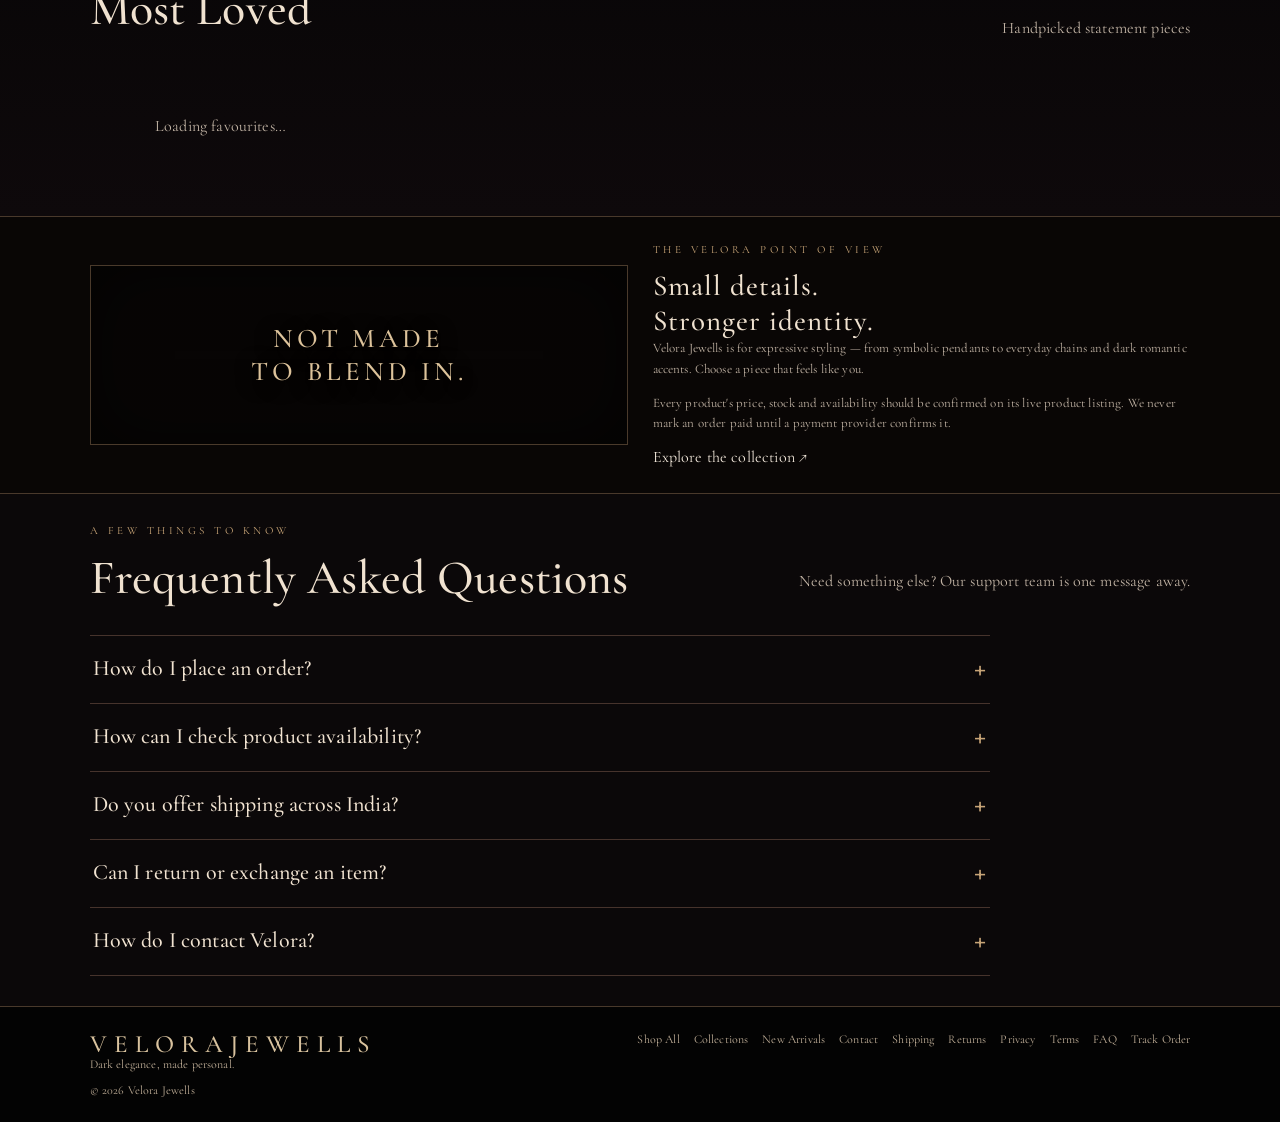
==== commit b65d3b77: "Add Rings, Necklaces and Bracelets collection shortcuts" ====
--- a/index.html
+++ b/index.html
@@ -513,7 +513,11 @@
  </div>
 </section>
 <section class="category-showcase" id="collections" aria-label="Shop by category"><div class="collections-intro"><span>Curated for your style</span><strong>Explore Collections</strong><small>Find your signature piece.</small></div>
-<a href="pendants.html"><img src="https://images.unsplash.com/photo-1611652022419-a9419f74343d?auto=format&fit=crop&w=700&q=95" alt="Pendants"><span>Pendants</span></a> <a href="couple-jewellery.html"><img src="https://images.unsplash.com/photo-1515562141207-7a88fb7ce338?auto=format&fit=crop&w=1200&q=95" alt="Couple jewellery"><span>Couple Jewellery</span></a>
+<a href="pendants.html"><img src="https://images.unsplash.com/photo-1611652022419-a9419f74343d?auto=format&fit=crop&w=700&q=95" alt="Pendants"><span>Pendants</span></a>
+<a href="couple-jewellery.html"><img src="https://images.unsplash.com/photo-1515562141207-7a88fb7ce338?auto=format&fit=crop&w=1200&q=95" alt="Couple jewellery"><span>Couple Jewellery</span></a>
+<a href="#shop" data-jump-category="Rings"><img src="https://images.unsplash.com/photo-1605100804763-247f67b3557e?auto=format&fit=crop&w=700&q=90" alt="Rings"><span>Rings</span></a>
+<a href="#shop" data-jump-category="Chains"><img src="https://images.unsplash.com/photo-1611652022419-a9419f74343d?auto=format&fit=crop&w=700&q=90" alt="Necklaces"><span>Necklaces</span></a>
+<a href="#shop" data-jump-category="Bracelets"><img src="https://images.unsplash.com/photo-1611591437281-460bfbe1220a?auto=format&fit=crop&w=700&q=90" alt="Bracelets"><span>Bracelets</span></a>
 </section>
 <section class="section feature-shelf" id="new-drops"><div class="sectionhead"><div><div class="eyebrow">Just arrived</div><h2>New Drops</h2></div><a class="shelf-link" href="#shop" data-show-all>View all pieces ↗</a></div><div class="shelf-grid" id="newDropsGrid"><div class="loading">Loading new drops…</div></div></section>
 <section class="section" id="shop"><div class="sectionhead"><div><div class="eyebrow" id="shopEyebrow">The collection</div><h2 id="shopHeading">Find your signature</h2></div><div class="muted" id="productCount">Loading pieces…</div></div><div class="filters" id="filters"><button class="filter active" data-category="All">All pieces</button><button class="filter" data-category="Pendants">Pendants</button><button class="filter" data-category="Chains">Chains</button><button class="filter" data-category="Bracelets">Bracelets</button><button class="filter" data-category="Rings">Rings</button><button class="filter" data-category="Earrings">Earrings</button><button class="filter" data-category="Couple Jewellery">Couple Jewellery</button><button class="filter" data-category="Other">Other</button></div><div class="grid" id="products"><div class="loading">Opening the collection…</div></div></section>
@@ -592,8 +596,8 @@
 function logEvent(type,pid){try{if(db)db.from('cart_events').insert({session_id:getSessionId(),product_id:pid||null,event_type:type,quantity:1}).then(()=>{}).catch(()=>{})}catch{}}
 function getSessionId(){let s=localStorage.getItem('velora_session');if(!s){s=crypto.randomUUID();localStorage.setItem('velora_session',s)}return s}
 function iconFor(p){return ({Pendants:'✧',Chains:'⌁',Bracelets:'◈',Rings:'◉'})[p.category]||'✦'}
-function openProductDetail(id){const p=allProducts.find(x=>String(x.id)===String(id));if(!p)return;const ov=document.getElementById('productDetailOverlay');document.getElementById('detailCategory').textContent=p.category||'Velora Jewells';document.getElementById('detailName').textContent=p.name;document.getElementById('detailDescription').textContent=p.description||'A signature piece from Velora Jewells.';document.getElementById('detailImage').innerHTML=p.image_url?'<img src="'+safe(p.image_url)+'" alt="'+safe(p.name)+'">':'<span style="font:70px Cormorant Garamond">✧</span>';const disc=Number(p.compare_at_price_inr)>Number(p.price_inr);document.getElementById('detailPrice').innerHTML=money(p.price_inr)+(disc?'<span class="oldprice">'+money(p.compare_at_price_inr)+'</span>':'');const sold=Boolean(p.is_sold_out)||Number(p.stock_quantity)<=0;document.getElementById('detailStock').textContent=sold?'Currently sold out':Number(p.stock_quantity)+' in stock';const btn=document.getElementById('detailAdd');btn.disabled=sold;btn.textContent=sold?'Sold Out':'Add to bag';btn.onclick=()=>{if(!sold){addToCart(p.id);ov.classList.remove('open')}};ov.classList.add('open')}
-function renderProducts(){const source=activeProductView==='new'?allProducts.slice().sort((a,b)=>new Date(b.created_at||0)-new Date(a.created_at||0)).slice(0,8):allProducts;const items=source.filter(p=>activeCategory==='All'||p.category===activeCategory);document.getElementById('productCount').textContent=activeProductView==='new'?items.length+' new arrivals':items.length+' pieces';document.getElementById('shopEyebrow').textContent=activeProductView==='new'?'Fresh from Velora':'The collection';document.getElementById('shopHeading').textContent=activeProductView==='new'?'New Arrivals':'Find your signature';document.getElementById('products').innerHTML=items.length?items.map(p=>{const soldOut=Boolean(p.is_sold_out)||Number(p.stock_quantity)<=0;const hasDiscount=Number(p.compare_at_price_inr)>Number(p.price_inr);const discountPct=hasDiscount?Math.round((1-Number(p.price_inr)/Number(p.compare_at_price_inr))*100):0;return '<article class="product"><div class="product-img">'+(p.image_url?'<img src="'+safe(p.image_url)+'" alt="'+safe(p.name)+'" loading="lazy" onerror="this.remove()">':'<span>'+iconFor(p)+'</span>')+(soldOut?'<span class="stock-badge">Sold Out</span>':hasDiscount?'<span class="sale-badge">'+discountPct+'% OFF</span>':'')+'</div><div class="product-info"><div class="category">'+safe(p.category)+'</div><h3>'+safe(p.name)+'</h3><div class="muted" style="font-size:11px;line-height:1.5">'+safe(p.description||'A Velora statement piece.')+'</div><div class="price">'+money(p.price_inr)+(hasDiscount?'<span class="oldprice">'+money(p.compare_at_price_inr)+'</span>':'')+'</div><button class="add" data-add="'+safe(p.id)+'" '+(soldOut?'disabled style="opacity:.55;cursor:not-allowed"':'')+'>'+(soldOut?'Sold Out':'Add to bag')+'</button><button class="wishlist-toggle" data-wish="'+safe(p.id)+'" type="button">♡ Save to wishlist</button></div></article>'}).join(''):'<div class="empty">The collection is being prepared. Check back soon.</div>'}
+function openProductDetail(id){const p=allProducts.find(x=>String(x.id)===String(id));if(!p)return;const ov=document.getElementById('productDetailOverlay');document.getElementById('detailCategory').textContent=p.category||'Velora Jewells';document.getElementById('detailName').textContent=p.name;document.getElementById('detailDescription').textContent=p.description||'A signature piece from Velora Jewells.';document.getElementById('detailImage').innerHTML=p.image_url?'<img src="'+safe(p.image_url)+'" alt="'+safe(p.name)+'">':'<span style="font:70px Cormorant Garamond">✧</span>';const disc=Number(p.compare_at_price_inr)>Number(p.price_inr);document.getElementById('detailPrice').innerHTML=money(p.price_inr)+(disc?'<span class="oldprice">'+money(p.compare_at_price_inr)+'</span>':'');const sold=Boolean(p.is_sold_out)||Number(p.stock_quantity)<=0;document.getElementById('detailStock').textContent=sold?'Currently sold out':Number(p.stock_quantity)+' in stock';const btn=document.getElementById('detailAdd');btn.disabled=sold;btn.textContent=sold?'Sold Out':'Add to bag';btn.onclick=()=>{if(!sold){addToCart(p.id);ov.classList.remove('open')}};const orderBtn=document.getElementById('detailOrderNow');if(orderBtn){orderBtn.disabled=sold;orderBtn.textContent=sold?'Sold Out':'Order Now';orderBtn.onclick=()=>{if(sold)return;localStorage.setItem('velora_buy_now',JSON.stringify({id:String(p.id),quantity:1}));ov.classList.remove('open');location.href='checkout.html?buy=1'}};ov.classList.add('open')}
+function renderProducts(){const source=activeProductView==='new'?allProducts.slice().sort((a,b)=>new Date(b.created_at||0)-new Date(a.created_at||0)).slice(0,8):allProducts;const items=source.filter(p=>activeCategory==='All'||p.category===activeCategory);document.getElementById('productCount').textContent=activeProductView==='new'?items.length+' new arrivals':items.length+' pieces';document.getElementById('shopEyebrow').textContent=activeProductView==='new'?'Fresh from Velora':'The collection';document.getElementById('shopHeading').textContent=activeProductView==='new'?'New Arrivals':'Find your signature';document.getElementById('products').innerHTML=items.length?items.map(p=>{const soldOut=Boolean(p.is_sold_out)||Number(p.stock_quantity)<=0;const hasDiscount=Number(p.compare_at_price_inr)>Number(p.price_inr);const discountPct=hasDiscount?Math.round((1-Number(p.price_inr)/Number(p.compare_at_price_inr))*100):0;return '<article class="product"><div class="product-img">'+(p.image_url?'<img src="'+safe(p.image_url)+'" alt="'+safe(p.name)+'" loading="lazy" onerror="this.remove()">':'<span>'+iconFor(p)+'</span>')+(soldOut?'<span class="stock-badge">Sold Out</span>':hasDiscount?'<span class="sale-badge">'+discountPct+'% OFF</span>':'')+'</div><div class="product-info"><div class="category">'+safe(p.category)+'</div><h3>'+safe(p.name)+'</h3><div class="muted" style="font-size:11px;line-height:1.5">'+safe(p.description||'A Velora statement piece.')+'</div><div class="price">'+money(p.price_inr)+(hasDiscount?'<span class="oldprice">'+money(p.compare_at_price_inr)+'</span>':'')+'</div><div class="product-actions"><button class="add" data-add="'+safe(p.id)+'" '+(soldOut?'disabled style="opacity:.55;cursor:not-allowed"':'')+'>'+(soldOut?'Sold Out':'Add to bag')+'</button><button class="add order-now-card" data-order-now="'+safe(p.id)+'" '+(soldOut?'disabled':'')+'>'+(soldOut?'Sold Out':'Order Now')+'</button></div><button class="wishlist-toggle" data-wish="'+safe(p.id)+'" type="button">♡ Save to wishlist</button></div></article>'}).join(''):'<div class="empty">The collection is being prepared. Check back soon.</div>'}
 async function loadProducts(){if(!db){allProducts=[];renderProducts();return}try{const {data,error}=await db.from('products').select('id,name,description,category,price_inr,compare_at_price_inr,image_url,stock_quantity,is_featured,is_sold_out,created_at').eq('is_active',true).order('is_featured',{ascending:false}).order('created_at',{ascending:false});if(error)throw error;allProducts=data||[];renderProducts();renderCart()}catch(e){console.error(e);allProducts=[];renderProducts();document.getElementById('productCount').textContent='Catalog unavailable';toast('Could not load products. Check Supabase configuration.')}}
 
 document.getElementById('products').addEventListener('click',e=>{if(e.target.closest('button'))return;const card=e.target.closest('.product');const add=card&&card.querySelector('[data-add]');if(add)openProductDetail(add.dataset.add)});document.getElementById('productDetailClose').addEventListener('click',()=>document.getElementById('productDetailOverlay').classList.remove('open'));document.getElementById('productDetailOverlay').addEventListener('click',e=>{if(e.target.id==='productDetailOverlay')e.currentTarget.classList.remove('open')});const mainNav=document.getElementById('mainNavigation');
@@ -628,9 +632,9 @@
 function cartProducts(){return Object.entries(cart).map(([id,q])=>({product:allProducts.find(p=>p.id===id),quantity:q})).filter(x=>x.product)}
 function renderCart(){const lines=cartProducts();const count=lines.reduce((n,x)=>n+x.quantity,0),sub=lines.reduce((n,x)=>n+x.product.price_inr*x.quantity,0);['navCount','fabCount'].forEach(id=>document.getElementById(id).textContent=count);document.getElementById('subtotal').textContent=money(sub);document.getElementById('total').textContent=money(sub);document.getElementById('cartItems').innerHTML=lines.length?lines.map(({product:p,quantity:q})=>'<div class="cartline"><div><strong>'+safe(p.name)+'</strong><div class="muted" style="font-size:12px;margin-top:6px">'+money(p.price_inr)+' each</div><div class="qty"><button data-qty="'+safe(p.id)+'" data-delta="-1">−</button><span>'+q+'</span><button data-qty="'+safe(p.id)+'" data-delta="1">+</button></div></div><strong>'+money(p.price_inr*q)+'</strong></div>').join(''):'<p class="muted" style="padding:25px 0">Your bag is empty.</p>';document.getElementById('checkoutBtn').textContent=sub<500?'Add '+money(500-sub)+' more to reach ₹500':'Proceed to secure checkout';document.getElementById('checkoutBtn').disabled=sub<500}
 function openCart(){document.getElementById('cartOverlay').classList.add('open');renderCart()}
-document.querySelector('.category-showcase').addEventListener('click',e=>{const a=e.target.closest('[data-jump-category]');if(!a)return;activeProductView='all';activeCategory=a.dataset.jumpCategory;document.querySelectorAll('.filter').forEach(x=>x.classList.toggle('active',x.dataset.category===activeCategory));renderProducts();});
+document.querySelector('.category-showcase').addEventListener('click',e=>{const a=e.target.closest('[data-jump-category]');if(!a)return;e.preventDefault();activeProductView='all';activeCategory=a.dataset.jumpCategory;document.querySelectorAll('.filter').forEach(x=>x.classList.toggle('active',x.dataset.category===activeCategory));renderProducts();document.getElementById('shop').scrollIntoView({behavior:'smooth',block:'start'});});
 document.getElementById('filters').addEventListener('click',e=>{const b=e.target.closest('[data-category]');if(!b)return;activeProductView='all';activeCategory=b.dataset.category;document.querySelectorAll('.filter').forEach(x=>x.classList.toggle('active',x===b));renderProducts()});
-document.getElementById('products').addEventListener('click',e=>{const b=e.target.closest('[data-add]');if(!b)return;const p=allProducts.find(x=>x.id===b.dataset.add);if(!p||p.stock_quantity<1)return;cart[p.id]=Math.min((cart[p.id]||0)+1,p.stock_quantity);saveCart();logEvent('add_to_cart',p.id);toast('Added to your bag')});
+document.getElementById('products').addEventListener('click',e=>{const order=e.target.closest('[data-order-now]');if(order){const p=allProducts.find(x=>String(x.id)===order.dataset.orderNow);if(!p||p.stock_quantity<1)return;localStorage.setItem('velora_buy_now',JSON.stringify({id:String(p.id),quantity:1}));location.href='checkout.html?buy=1';return}const b=e.target.closest('[data-add]');if(!b)return;const p=allProducts.find(x=>x.id===b.dataset.add);if(!p||p.stock_quantity<1)return;cart[p.id]=Math.min((cart[p.id]||0)+1,p.stock_quantity);saveCart();logEvent('add_to_cart',p.id);toast('Added to your bag')});
 document.getElementById('products').addEventListener('click',async e=>{const b=e.target.closest('[data-wish]');if(!b)return;const {data:{user}}=await db.auth.getUser();if(!user){toast('Sign in to save your wishlist');showAccount();setAccountMode('signin');return}const id=b.dataset.wish;const {data:existing,error:readError}=await db.from('wishlist_items').select('id').eq('user_id',user.id).eq('product_id',id).maybeSingle();if(readError){toast('Wishlist unavailable');return}if(existing){const {error}=await db.from('wishlist_items').delete().eq('user_id',user.id).eq('product_id',id);if(error){toast('Could not update wishlist');return}b.classList.remove('saved');b.textContent='♡ Save to wishlist';toast('Removed from wishlist')}else{const {error}=await db.from('wishlist_items').insert({user_id:user.id,product_id:id});if(error){toast('Could not save wishlist');return}b.classList.add('saved');b.textContent='♥ Saved to wishlist';toast('Saved to wishlist')}});
 document.getElementById('cartItems').addEventListener('click',e=>{const b=e.target.closest('[data-qty]');if(!b)return;const id=b.dataset.qty,d=Number(b.dataset.delta),p=allProducts.find(x=>x.id===id);cart[id]=(cart[id]||0)+d;if(cart[id]<=0)delete cart[id];else if(p)cart[id]=Math.min(cart[id],p.stock_quantity);saveCart()});
 document.getElementById('openCart').onclick=openCart;document.getElementById('cartFab').onclick=openCart;document.getElementById('closeCart').onclick=()=>document.getElementById('cartOverlay').classList.remove('open');document.getElementById('cartOverlay').addEventListener('click',e=>{if(e.target.id==='cartOverlay')e.currentTarget.classList.remove('open')});document.getElementById('checkoutBtn').onclick=()=>{if(cartProducts().reduce((n,x)=>n+x.product.price_inr*x.quantity,0)<500){toast('Minimum product subtotal is ₹500');return}document.getElementById('checkoutForm').style.display='block';document.getElementById('customerName').focus();};
@@ -719,5 +723,8 @@
 db?.auth.onAuthStateChange((_event,session)=>{document.getElementById('accountBtn').textContent=session?'My profile':'Sign in';if(session&&new URLSearchParams(location.search).has('account'))showAccount();});
 if(new URLSearchParams(location.search).has('account')){setTimeout(showAccount,250);}
 document.getElementById('year').textContent=new Date().getFullYear();renderCart();loadProducts();
+if(new URLSearchParams(location.search).get('checkout')==='1'){const waitForCatalog=setInterval(()=>{if(allProducts.length||!db){clearInterval(waitForCatalog);openCart();const subtotal=cartProducts().reduce((n,x)=>n+x.product.price_inr*x.quantity,0);if(subtotal>=500){document.getElementById('checkoutForm').style.display='block';document.getElementById('customerName').focus()}}},250);setTimeout(()=>clearInterval(waitForCatalog),10000)}
+
 </script>
-<script src="assets/storefront-enhancements.js" defer></script></body></html>+<script src="assets/storefront-enhancements.js" defer></script></body></html>
+<style>.product-actions{display:grid;grid-template-columns:1fr 1fr;gap:8px}.product-actions .add{min-width:0;padding:11px 5px}.order-now-card,.detail-order{background:linear-gradient(135deg,#d5b58b,#9e794e)!important;color:#10090a!important;border-color:#d5b58b!important}.detail-actions{display:grid;grid-template-columns:1fr 1fr;gap:10px;margin-top:16px}.detail-actions .btn{width:100%}@media(max-width:420px){.product-actions{grid-template-columns:1fr}.detail-actions{grid-template-columns:1fr}}</style>
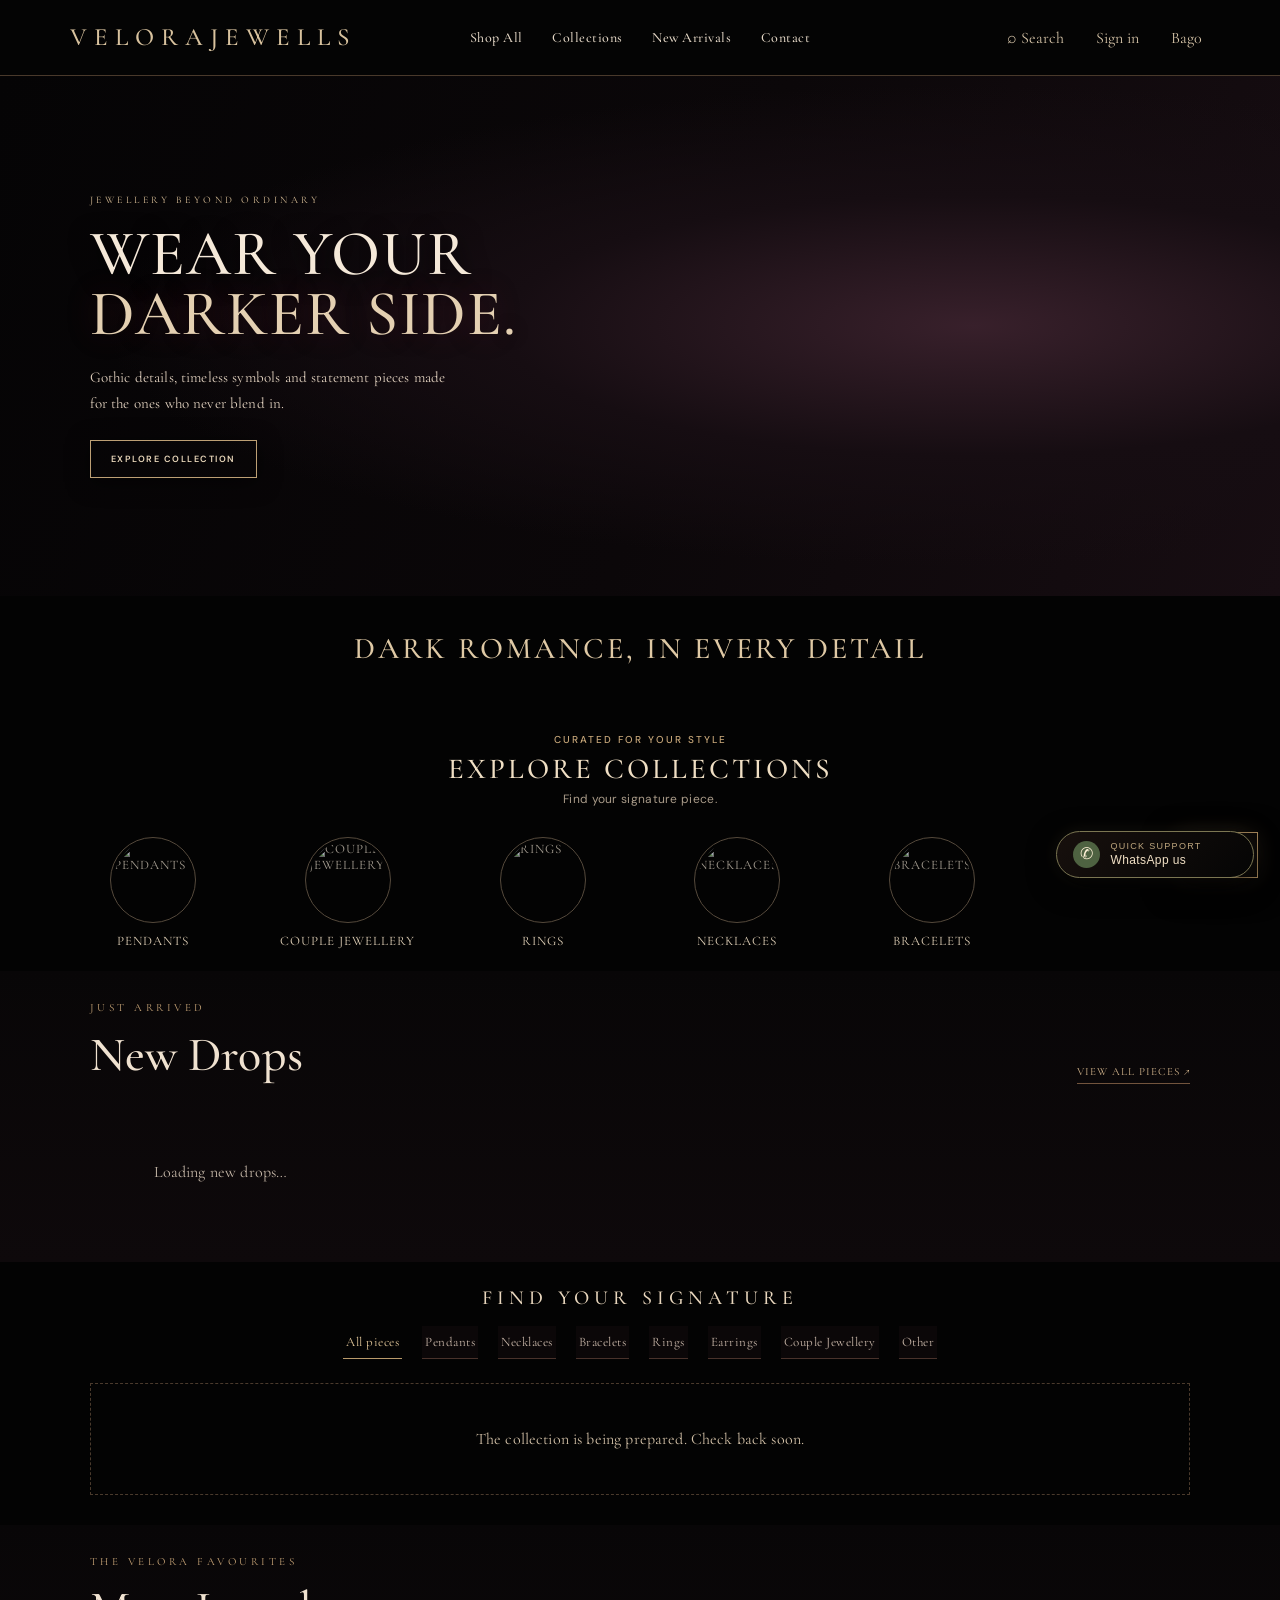
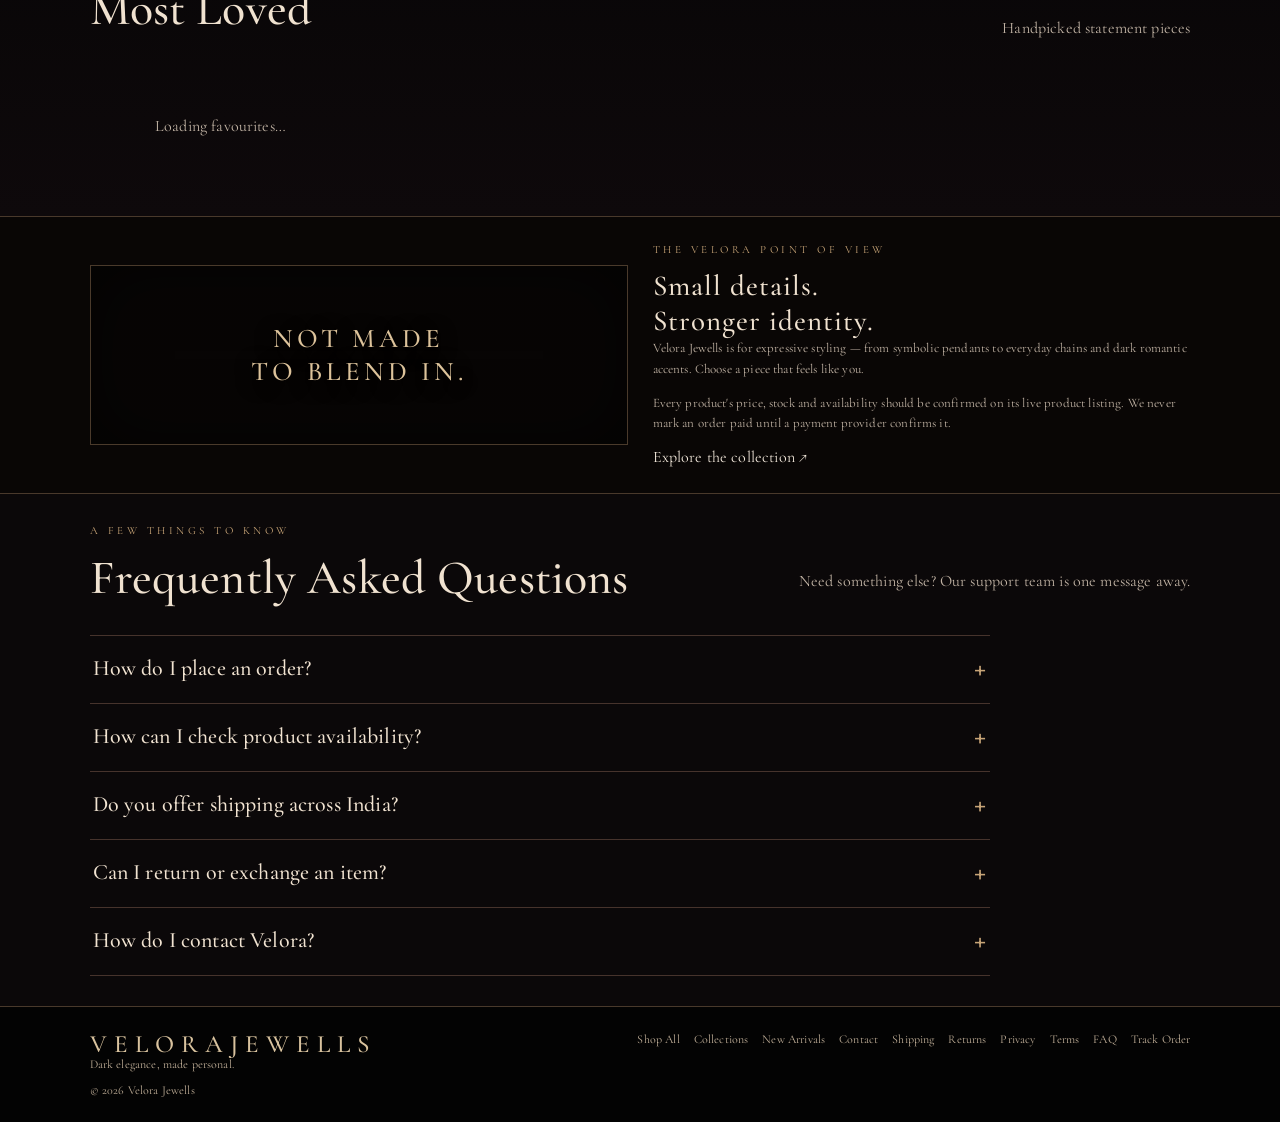
==== commit 0dd7c8be: "Label chain products as Necklaces in shop filters" ====
--- a/index.html
+++ b/index.html
@@ -520,7 +520,7 @@
 <a href="#shop" data-jump-category="Bracelets"><img src="https://images.unsplash.com/photo-1611591437281-460bfbe1220a?auto=format&fit=crop&w=700&q=90" alt="Bracelets"><span>Bracelets</span></a>
 </section>
 <section class="section feature-shelf" id="new-drops"><div class="sectionhead"><div><div class="eyebrow">Just arrived</div><h2>New Drops</h2></div><a class="shelf-link" href="#shop" data-show-all>View all pieces ↗</a></div><div class="shelf-grid" id="newDropsGrid"><div class="loading">Loading new drops…</div></div></section>
-<section class="section" id="shop"><div class="sectionhead"><div><div class="eyebrow" id="shopEyebrow">The collection</div><h2 id="shopHeading">Find your signature</h2></div><div class="muted" id="productCount">Loading pieces…</div></div><div class="filters" id="filters"><button class="filter active" data-category="All">All pieces</button><button class="filter" data-category="Pendants">Pendants</button><button class="filter" data-category="Chains">Chains</button><button class="filter" data-category="Bracelets">Bracelets</button><button class="filter" data-category="Rings">Rings</button><button class="filter" data-category="Earrings">Earrings</button><button class="filter" data-category="Couple Jewellery">Couple Jewellery</button><button class="filter" data-category="Other">Other</button></div><div class="grid" id="products"><div class="loading">Opening the collection…</div></div></section>
+<section class="section" id="shop"><div class="sectionhead"><div><div class="eyebrow" id="shopEyebrow">The collection</div><h2 id="shopHeading">Find your signature</h2></div><div class="muted" id="productCount">Loading pieces…</div></div><div class="filters" id="filters"><button class="filter active" data-category="All">All pieces</button><button class="filter" data-category="Pendants">Pendants</button><button class="filter" data-category="Chains">Necklaces</button><button class="filter" data-category="Bracelets">Bracelets</button><button class="filter" data-category="Rings">Rings</button><button class="filter" data-category="Earrings">Earrings</button><button class="filter" data-category="Couple Jewellery">Couple Jewellery</button><button class="filter" data-category="Other">Other</button></div><div class="grid" id="products"><div class="loading">Opening the collection…</div></div></section>
 <section class="section feature-shelf" id="most-loved"><div class="sectionhead"><div><div class="eyebrow">The Velora favourites</div><h2>Most Loved</h2></div><span class="muted">Handpicked statement pieces</span></div><div class="shelf-grid" id="mostLovedGrid"><div class="loading">Loading favourites…</div></div></section>
 <section class="section story" id="story"><div class="storybox"><strong>NOT MADE<br>TO BLEND IN.</strong></div><div><div class="eyebrow">The Velora point of view</div><h2>Small details.<br>Stronger identity.</h2><p>Velora Jewells is for expressive styling — from symbolic pendants to everyday chains and dark romantic accents. Choose a piece that feels like you.</p><p class="muted">Every product's price, stock and availability should be confirmed on its live product listing. We never mark an order paid until a payment provider confirms it.</p><a class="link" href="#shop">Explore the collection ↗</a></div></section>
 <section class="section velora-faq" id="faq"><div class="sectionhead"><div><div class="eyebrow">A few things to know</div><h2>Frequently Asked Questions</h2></div><p class="muted">Need something else? Our support team is one message away.</p></div><div class="faq-list"><details><summary>How do I place an order?</summary><p>Choose your piece, add it to your bag and continue through the secure checkout. Your order is confirmed only after the checkout process completes.</p></details><details><summary>How can I check product availability?</summary><p>Live stock is shown on each product. Items marked Sold Out cannot be added to your bag.</p></details><details><summary>Do you offer shipping across India?</summary><p>Velora currently advertises shipping across India. Any applicable shipping charge is shown during checkout.</p></details><details><summary>Can I return or exchange an item?</summary><p>Please read our Returns Policy before ordering. For eligible refund requests, keep the parcel-opening video as required by our policy.</p></details><details><summary>How do I contact Velora?</summary><p>Use the WhatsApp support shortcut on this page for help with products and orders.</p></details></div></section>
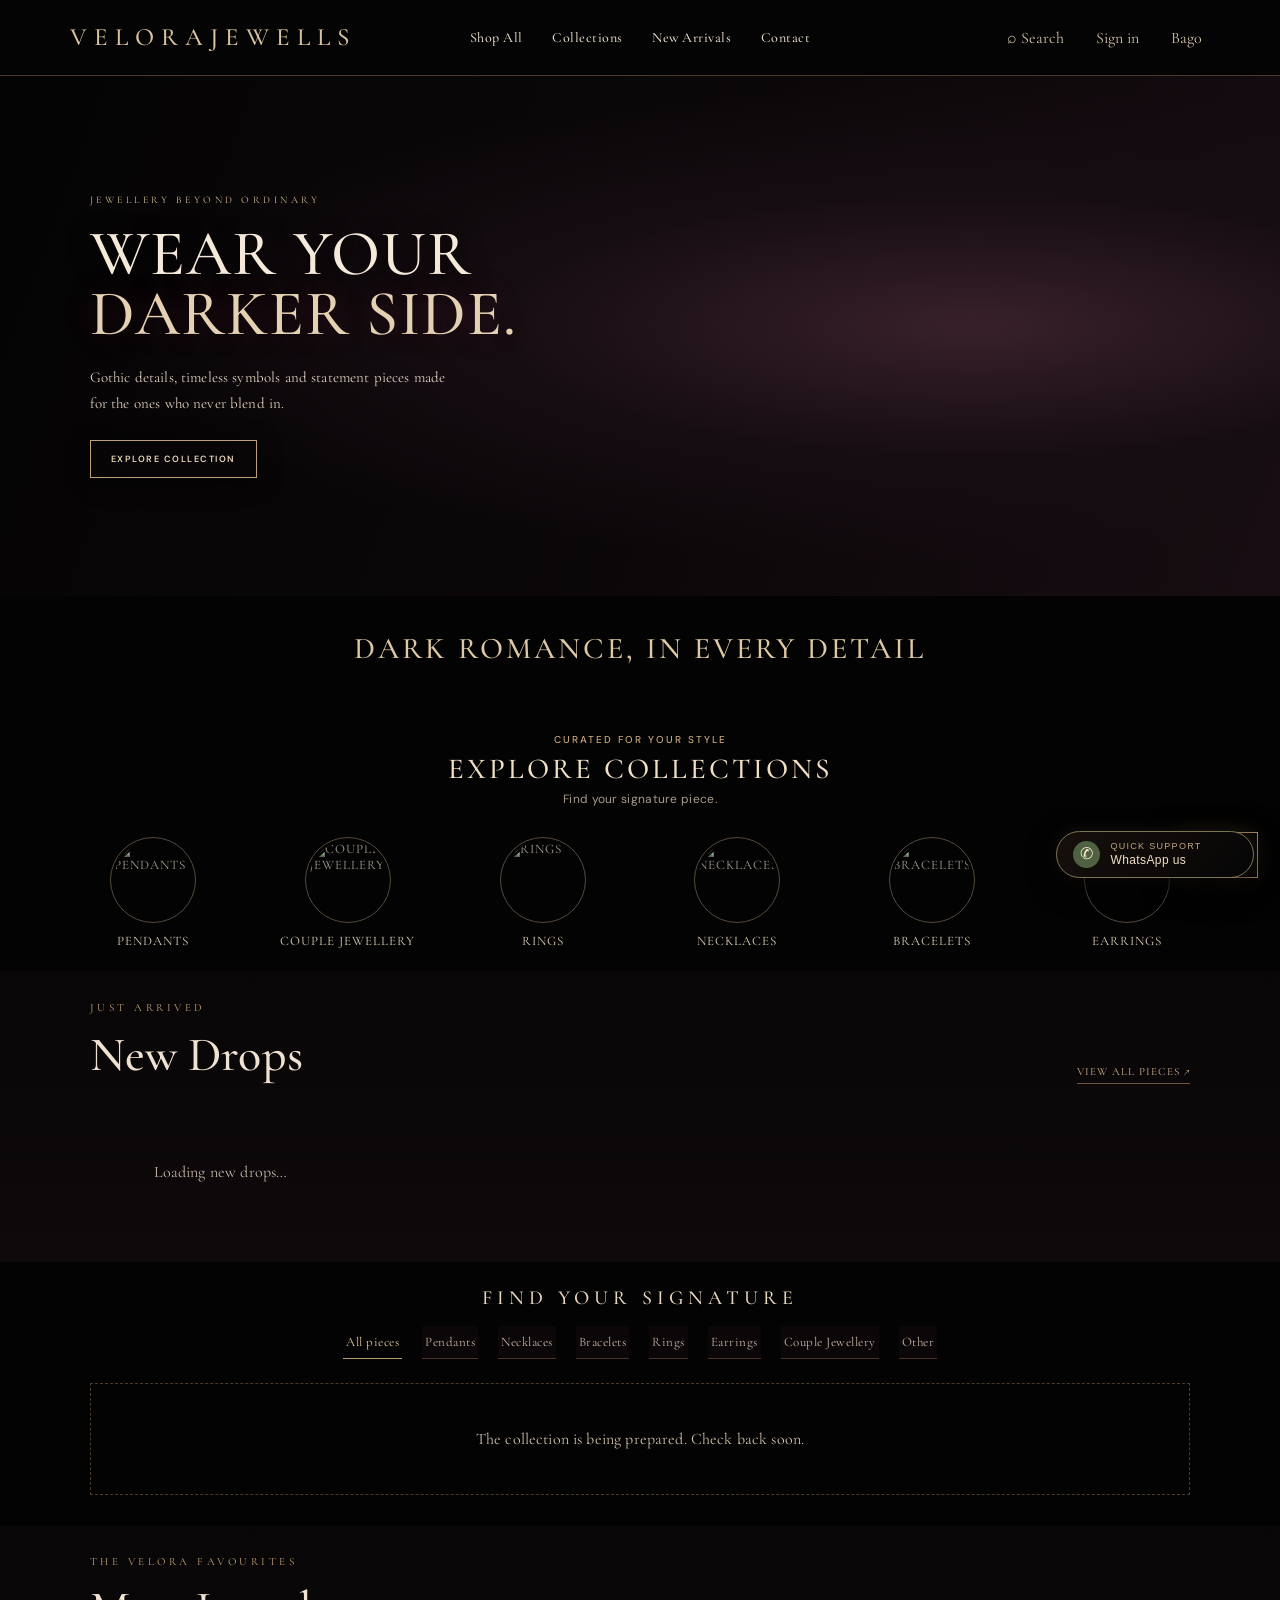
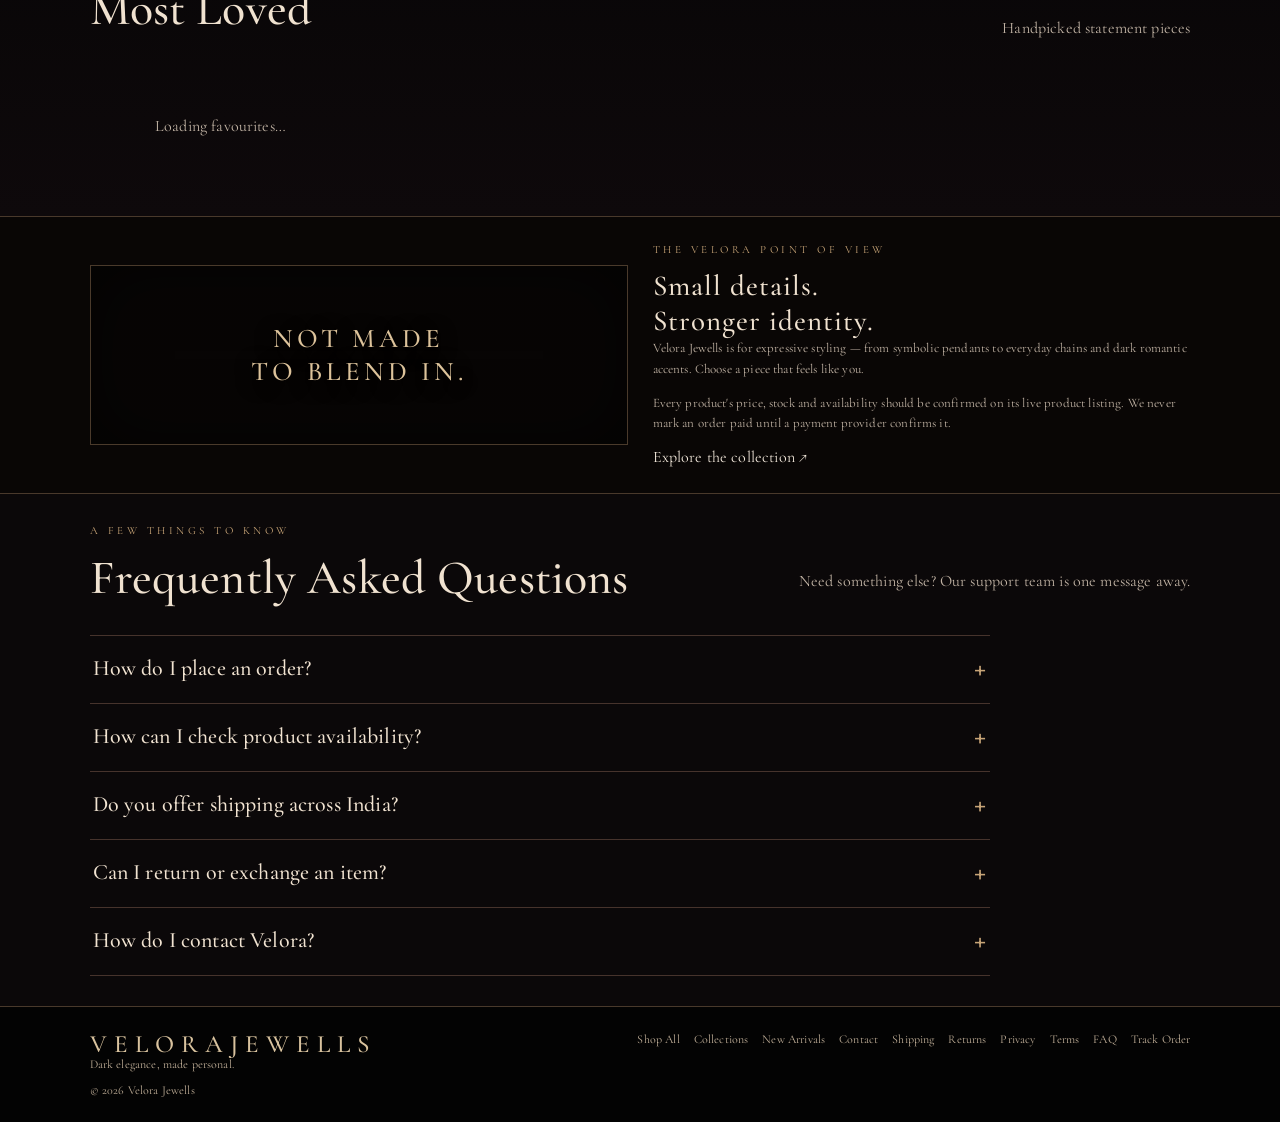
==== commit 45b846d1: "Add dedicated Earrings collection shortcut" ====
--- a/index.html
+++ b/index.html
@@ -518,6 +518,7 @@
 <a href="#shop" data-jump-category="Rings"><img src="https://images.unsplash.com/photo-1605100804763-247f67b3557e?auto=format&fit=crop&w=700&q=90" alt="Rings"><span>Rings</span></a>
 <a href="#shop" data-jump-category="Chains"><img src="https://images.unsplash.com/photo-1611652022419-a9419f74343d?auto=format&fit=crop&w=700&q=90" alt="Necklaces"><span>Necklaces</span></a>
 <a href="#shop" data-jump-category="Bracelets"><img src="https://images.unsplash.com/photo-1611591437281-460bfbe1220a?auto=format&fit=crop&w=700&q=90" alt="Bracelets"><span>Bracelets</span></a>
+ <a href="earrings.html"><img src="https://images.unsplash.com/photo-1535632066927-ab7c9ab60908?auto=format&fit=crop&w=700&q=90" alt="Earrings"><span>Earrings</span></a>
 </section>
 <section class="section feature-shelf" id="new-drops"><div class="sectionhead"><div><div class="eyebrow">Just arrived</div><h2>New Drops</h2></div><a class="shelf-link" href="#shop" data-show-all>View all pieces ↗</a></div><div class="shelf-grid" id="newDropsGrid"><div class="loading">Loading new drops…</div></div></section>
 <section class="section" id="shop"><div class="sectionhead"><div><div class="eyebrow" id="shopEyebrow">The collection</div><h2 id="shopHeading">Find your signature</h2></div><div class="muted" id="productCount">Loading pieces…</div></div><div class="filters" id="filters"><button class="filter active" data-category="All">All pieces</button><button class="filter" data-category="Pendants">Pendants</button><button class="filter" data-category="Chains">Necklaces</button><button class="filter" data-category="Bracelets">Bracelets</button><button class="filter" data-category="Rings">Rings</button><button class="filter" data-category="Earrings">Earrings</button><button class="filter" data-category="Couple Jewellery">Couple Jewellery</button><button class="filter" data-category="Other">Other</button></div><div class="grid" id="products"><div class="loading">Opening the collection…</div></div></section>
